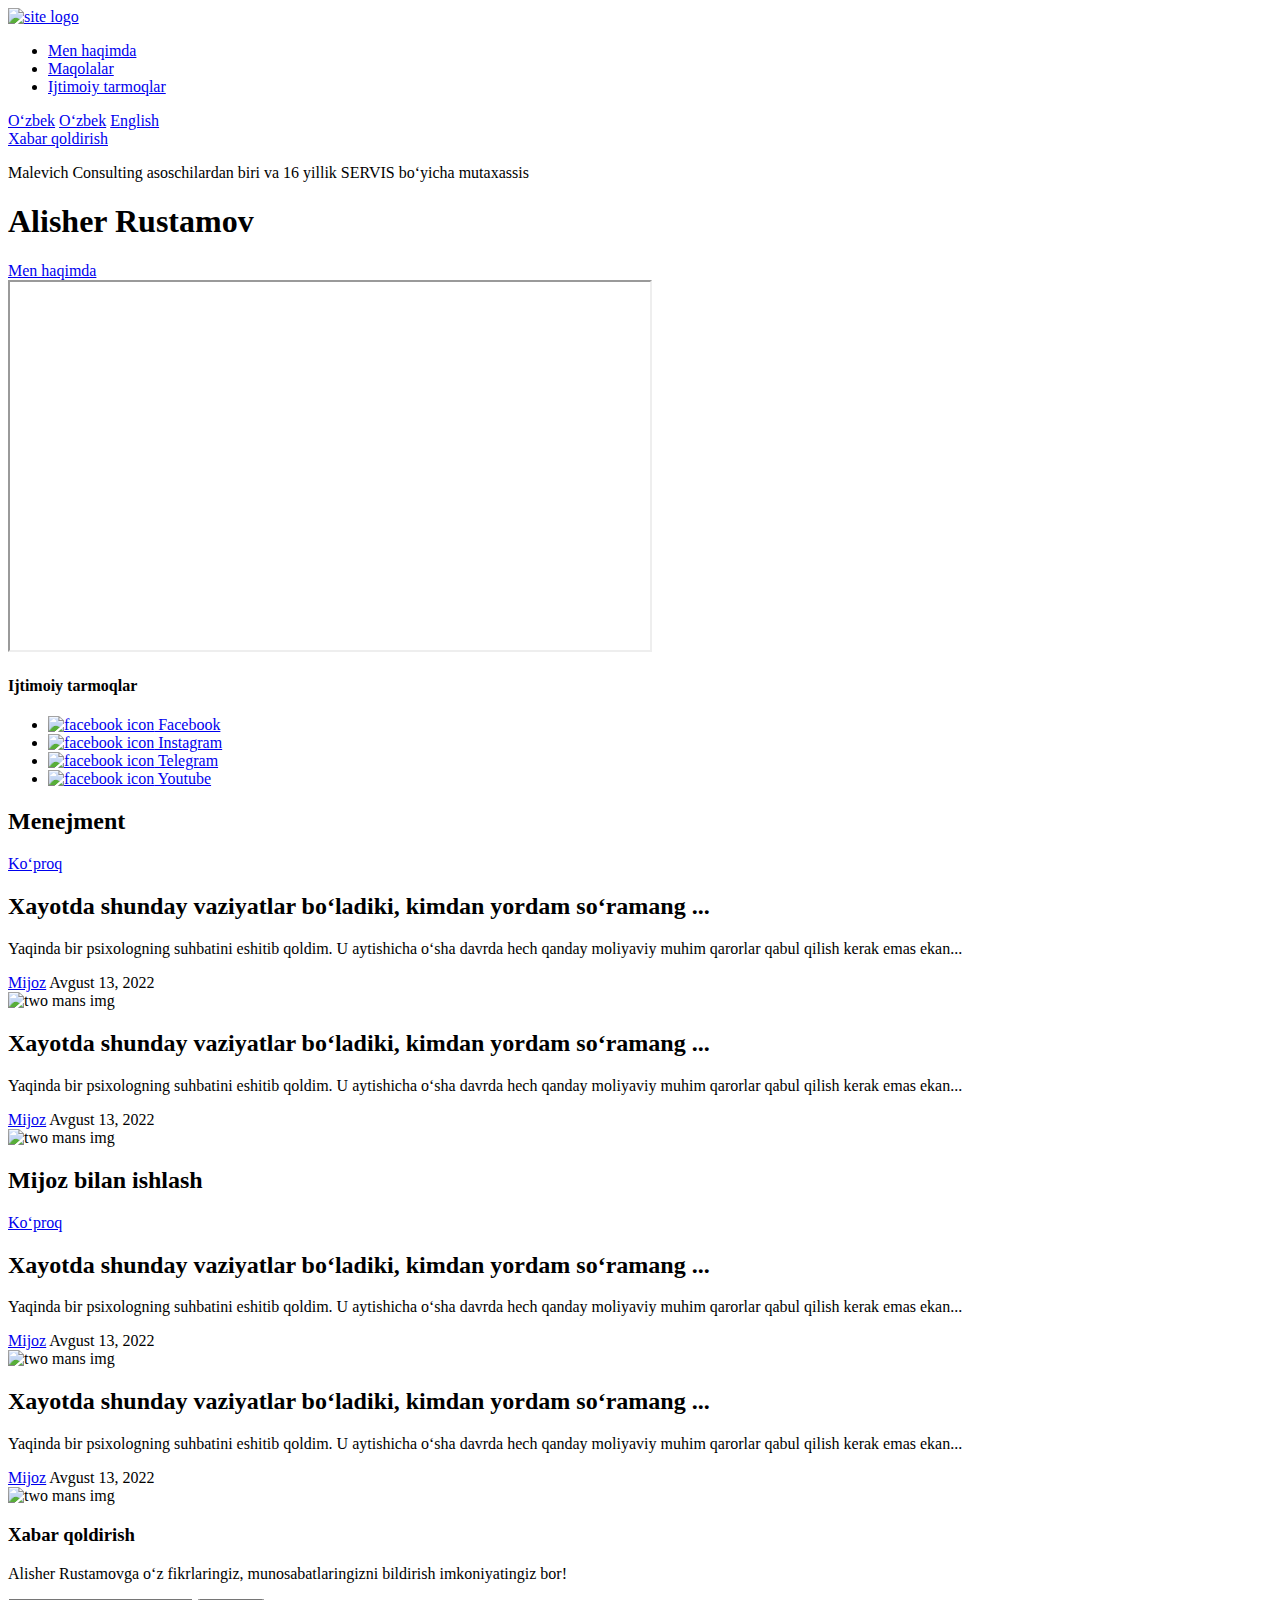
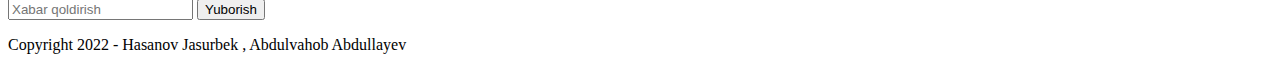
==== index.html @ 443de4b9 "420 responsive commid" ====
<!DOCTYPE html>
<html lang="uz">
<head>
    <meta charset="UTF-8">
    <meta http-equiv="X-UA-Compatible" content="IE=edge">
    <meta name="viewport" content="width=device-width, initial-scale=1.0">
    <title>Alisher Rustamov</title>

    <!-- Stylesheets -->
    <link rel="stylesheet" href="css/normalize.css">
    <link rel="stylesheet" href="css/col.css">
    <link rel="stylesheet" href="css/style.css">
    <link rel="stylesheet" href="css/media.css">
</head>
<body>

    <!-- HEADER -->

    <header class="header">
        <div class="header__container container">

            <a href="#" class="header__logo-link logo">
                <img class="logo__img" src="./img/site-logo.svg" alt="site logo" width="134" height="24">
            </a>

            <nav class="header__nav nav">
                <ul class="nav__list">
                    <li class="nav__item"><a class="nav__link" href="#">Men haqimda</a></li>
                    <li class="nav__item"><a class="nav__link" href="#">Maqolalar</a></li>
                    <li class="nav__item"><a class="nav__link" href="#">Ijtimoiy tarmoqlar</a></li>
                </ul>
            </nav>

            <div class="header__lang-wrapper lang">
                <div class="lang__closer js-lang-closer"></div>
                <a href="#" class="lang__selacted js-lang-selected">O‘zbek</a>

                <span class="lang__box js-lang-box">
                    <a href="#" class="lang__uz js-lang-uz">O‘zbek</a>
                    <a href="#" class="lang__en js-lang-en">English</a>
                </span>
            </div>

            <a href="#contact" class="header__btn btn">Xabar qoldirish</a>

        </div>
    </header>

    <!-- MAIN CONTENT -->

    <main class="main-content" >

        <!-- HERO -->

        <div class="hero">
                <div class="hero__container container">

                    <div class="hero__content">
                        <p class="hero__text">Malevich Consulting asoschilardan biri va 16 yillik SERVIS bo‘yicha mutaxassis</p>
                        <h1 class="hero__title">Alisher
                            Rustamov</h1>
                        <a href="#" class="btn">Men haqimda</a>
                    </div>

                </div>
        </div>

        <!-- ARTICLE -->

        <section class="article" style="display: none;">
            <div class="article__container container">
                <div class="row">
                    <div class="col-8">
                        <div class="row">
                            <div class="col-6">
                                <img class="article__img" src="./img/article-img-1.jpg" alt="a man with white shirt">
                                <h3 class="article__title">Motivasiya bergim keladi ayrim payt</h3>
                                <p class="article__text">Lekin men etib bergan hikoyalar ko‘pincha tasirli bo‘lmaydi, negadir. Hikoya so‘zlash ham bir san’at ekan.</p>
                                <div class="article__data">
                                    <a href="#" class="article__about-btn tag-btn">Mijoz</a>
                                    <span class="article__date">Avgust 13, 2022</span>
                                </div>
                            </div>
                            <div class="col-6">
                                <img class="article__img" src="./img/article-img-2.jpg" alt="a man with white shirt">
                                <h3 class="article__title">Boy-otaning xayotidan.</h3>
                                <p class="article__text">Qiyin bo‘lsa ham, bir nechta odam non topyapdi. Yana bir yil guv etib o‘tib ketdi.</p>
                                <div class="article__data">
                                    <a href="#" class="article__about-btn tag-btn">Mijoz</a>
                                    <span class="article__date">Avgust 13, 2022</span>
                                </div>
                            </div>
                        </div>
                    </div>
                    <div class="col-4">
                        <div class="article__side-bar side-bar">
                            <h3 class="side-bar__main-title">Mashhur maqolalar</h3>
                            <ul class="side-bar__articles-list">
                                <li class="side-bar__article-item">
                                    <h4 class="side-bar__article-title">Boy-otaning xayotidan...</h4>
                                    <p class="side-bar__article-date">AvGust 13, 2022</p>
                                </li>
                                <li class="side-bar__article-item">
                                    <h4 class="side-bar__article-title">Hech kim velosiped minib tug‘ilmagan.</h4>
                                    <p class="side-bar__article-date">AvGust 13, 2022</p>
                                </li>
                                <li class="side-bar__article-item">
                                    <h4 class="side-bar__article-title">Yosh marketologlarga foydali ma’lumot.</h4>
                                    <p class="side-bar__article-date">AvGust 13, 2022</p>
                                </li>
                                <li class="side-bar__article-item">
                                    <h4 class="side-bar__article-title">Talabalik davrida ishlash yomonmi?</h4>
                                    <p class="side-bar__article-date">AvGust 13, 2022</p>
                                </li>
                                <li class="side-bar__article-item">
                                    <h4 class="side-bar__article-title">Sizda qaysi kuchli resursingiz bor?</h4>
                                    <p class="side-bar__article-date">AvGust 13, 2022</p>
                                </li>
                            </ul>

                            <div class="side-bar__search search">
                                <h3 class="search__title">Teglar bo'yicha qidirish</h3>
                                <ul class="search__tag-list">
                                    <li class="search__tag-item">
                                        <a href="#" class="search__tag-btn tag-btn">Mijoz</a>
                                    </li>
                                    <li class="search__tag-item">
                                        <a href="#" class="search__tag-btn tag-btn">Savdo</a>
                                    </li>
                                    <li class="search__tag-item">
                                        <a href="#" class="search__tag-btn tag-btn">Menejement</a>
                                    </li>
                                </ul>
                            </div>
                        </div>
                    </div>
                </div>
            </div>
        </section>

        <!-- SOCIAL -->

        <section class="social" style="display: block">
            <div class="social__container container">
                <div class="row">
                    <div class="col-8">
                        <iframe class="social__youtube" width="640" height="368" src="https://www.youtube.com/embed/Sc_FJckymbc" title="Sherzod Kayumov | Foydali uchrashuv  #interview #интервью" allow="accelerometer; autoplay; clipboard-write; encrypted-media; gyroscope; picture-in-picture" allowfullscreen></iframe>
                    </div>
                    <div class="col-4">
                        <div class="social__links">
                            <h4 class="social__links-title">Ijtimoiy tarmoqlar</h4>
                            <ul class="social__links-list">
                                <li class="social__links-item">
                                    <a href="#" target="_blank" class="social__links-link">
                                        <img class="social__links-link-img facebook" src="./img/facebook.png" alt="facebook icon" width="30" height="30">
                                        Facebook
                                    </a>
                                </li>
                                <li class="social__links-item">
                                    <a href="https://www.instagram.com/alisher.rustam.expert" target="_blank" class="social__links-link">
                                        <img class="social__links-link-img instagram" src="./img/instagram.png" alt="facebook icon" width="30" height="30">
                                        Instagram
                                    </a>
                                </li>
                                <li class="social__links-item">
                                    <a href="https://t.me/alisher_rustamov" target="_blank" class="social__links-link">
                                        <img class="social__links-link-img telegram" src="./img/telegram.png" alt="facebook icon" width="30" height="30">
                                        Telegram
                                    </a>
                                </li>
                                <li class="social__links-item">
                                    <a href="https://www.youtube.com/channel/UCmtVODQwYsGnGcBT9VWCUww" target="_blank" class="social__links-link">
                                        <img class="social__links-link-img youtube" src="./img/you-tube.png" alt="facebook icon" width="30" height="22">
                                        Youtube
                                    </a>
                                </li>
                            </ul>
                        </div>
                    </div>
                </div>
            </div>
        </section>

        <!-- NEWS BLOCK -->

        <section class="news-block" style="display: block;">
            <div class="news-block__container container">

                <div class="news-block__heading">
                    <h2 class="news-block__heading-title">Menejment</h2>
                    <a href="#" class="btn">Ko‘proq</a>
                </div>

                <div class="news-block__content__wrapper">
                    <div class="row">
                        <div class="col-8">
                            <div class="news-block__content">
                                <h2 class="news-block__content-title">Xayotda shunday vaziyatlar bo‘ladiki, kimdan yordam so‘ramang ...</h2>
                                <p class="news-block__content-text">Yaqinda bir psixologning suhbatini eshitib qoldim. U aytishicha o‘sha davrda hech qanday moliyaviy muhim qarorlar qabul qilish kerak emas ekan...</p>
                                <div class="news-block__content__data">
                                    <a href="#" class="news-block__content__about-btn tag-btn">Mijoz</a>
                                    <span class="news-block__content__date">Avgust 13, 2022</span>
                                </div>
                            </div>
                        </div>
                        <div class="col-4">
                            <img class="news-block__img" src="./img/client-1.jpg" alt="two mans img">
                        </div>
                    </div>
                </div>

                <div class="news-block__content__wrapper">
                    <div class="row">
                        <div class="col-8">
                            <div class="news-block__content">
                                <h2 class="news-block__content-title">Xayotda shunday vaziyatlar bo‘ladiki, kimdan yordam so‘ramang ...</h2>
                                <p class="news-block__content-text">Yaqinda bir psixologning suhbatini eshitib qoldim. U aytishicha o‘sha davrda hech qanday moliyaviy muhim qarorlar qabul qilish kerak emas ekan...</p>
                                <div class="news-block__content__data">
                                    <a href="#" class="news-block__content__about-btn tag-btn">Mijoz</a>
                                    <span class="news-block__content__date">Avgust 13, 2022</span>
                                </div>
                            </div>
                        </div>
                        <div class="col-4">
                            <img class="news-block__img" src="./img/client-2.jpg" alt="two mans img">
                        </div>
                    </div>
                </div>

            </div>
        </section>

        <section class="news-block" style="display: block;">
            <div class="news-block__container container">

                <div class="news-block__heading">
                    <h2 class="news-block__heading-title">Mijoz bilan ishlash</h2>
                    <a href="#" class="btn">Ko‘proq</a>
                </div>

                <div class="news-block__content__wrapper">
                    <div class="row">
                        <div class="col-8">
                            <div class="news-block__content">
                                <h2 class="news-block__content-title">Xayotda shunday vaziyatlar bo‘ladiki, kimdan yordam so‘ramang ...</h2>
                                <p class="news-block__content-text">Yaqinda bir psixologning suhbatini eshitib qoldim. U aytishicha o‘sha davrda hech qanday moliyaviy muhim qarorlar qabul qilish kerak emas ekan...</p>
                                <div class="news-block__content__data">
                                    <a href="#" class="news-block__content__about-btn tag-btn">Mijoz</a>
                                    <span class="news-block__content__date">Avgust 13, 2022</span>
                                </div>
                            </div>
                        </div>
                        <div class="col-4">
                            <img class="news-block__img" src="./img/client-1.jpg" alt="two mans img">
                        </div>
                    </div>
                </div>

                <div class="news-block__content__wrapper">
                    <div class="row">
                        <div class="col-8">
                            <div class="news-block__content">
                                <h2 class="news-block__content-title">Xayotda shunday vaziyatlar bo‘ladiki, kimdan yordam so‘ramang ...</h2>
                                <p class="news-block__content-text">Yaqinda bir psixologning suhbatini eshitib qoldim. U aytishicha o‘sha davrda hech qanday moliyaviy muhim qarorlar qabul qilish kerak emas ekan...</p>
                                <div class="news-block__content__data">
                                    <a href="#" class="news-block__content__about-btn tag-btn">Mijoz</a>
                                    <span class="news-block__content__date">Avgust 13, 2022</span>
                                </div>
                            </div>
                        </div>
                        <div class="col-4">
                            <img class="news-block__img" src="./img/client-2.jpg" alt="two mans img">
                        </div>
                    </div>
                </div>

            </div>
        </section>

        <!-- CONTACT SECTION -->

        <section class="contact" id="contact" style="display: block;">
            <div class="contact__container container">
                <div class="row">
                    <div class="col-6">
                        <h3 class="contact__title">Xabar qoldirish</h3>
                        <p class="contact__text">Alisher Rustamovga o‘z fikrlaringiz, munosabatlaringizni bildirish imkoniyatingiz bor!</p>
                        <form action="https://echo.htmlacademy.ru" class="contact__form">
                            <input class="contact__input" placeholder="Xabar qoldirish" type="text" name="xabar">
                            <button class="contact__submit" type="submit">Yuborish</button>
                        </form>
                    </div>
                </div>
            </div>
        </section>

    </main>

    <!-- FOOTER -->

    <footer class="footer">
            <div class="footer__container container">
                <p class="footer__copyright">Copyright 2022 - Hasanov Jasurbek , Abdulvahob Abdullayev</p>
            </div>
    </footer>

    <script src="js/main.js"></script>
</body>
</html>
---- css/media.css ----
@media (max-width: 900px) {
  .hero {
    background-size: 640px 610px;
    background-position: left calc(50% + 270px) bottom;
  }
  .hero__content {
    padding-top: 80px;
  }
}

@media (max-width: 850px) {
  .hero {
    background-size: 630px 600px;
    background-position: left calc(50% + 245px) bottom;
  }
  .hero__title {
    font-size: 90px;
  }
}

@media (max-width: 800px) {
  .hero {
    background-size: 630px 600px;
    background-position: left calc(50% + 245px) bottom;
  }
  .hero__text {
    font-size: 22px;
  }
  .hero__title {
    font-size: 85px;
  }
}

@media (max-width: 768px) {
  .hero {
    background-size: 600px 600px;
    background-position: left calc(50% + 265px) bottom;
  }
  .hero__content {
    padding-top: 90px;
  }
  .hero__text {
    font-size: 22px;
  }
  .hero__title {
    font-size: 85px;
  }
}

@media (max-width: 720px) {
  /* header */
  html {
    padding-top: 72px;
  }
  .header__btn {
    display: none;
  }
  .header__nav {
    margin-right: 20px;
    margin-left: auto;
  }
  /* Hero */
  .hero {
    min-height: 515px;
    background-size: 549px 524px;
    background-position: left calc(50% + 145px) bottom;
  }
  .hero__content {
    padding-top: 50px;
    max-width: 384px;
  }
  .hero__text {
    font-size: 20px;
    line-height: 24px;
  }
  .hero__title {
    font-size: 64px;
    line-height: 63px;
    margin-bottom: 37px;
  }
  .hero .btn {
    font-size: 16px;
    line-height: 24px;
    padding: 13px 34px;
  }
  .nav__item:first-child {
    display: block;
  }
  .nav__item:last-child {
    display: none;
  }
}

@media (max-width: 700px) {
  .hero {
    min-height: 515px;
    background-size: 529px 504px;
    background-position: left calc(50% + 184px) bottom;
  }
}

@media (max-width: 640px) {
  .container {
    padding-left: 10px;
    padding-right: 10px;
  }
  .hero {
    background-size: 509px 484px;
  }
  .hero__text {
    font-size: 18px;
  }
  .hero__title {
    font-size: 60px;
    margin-bottom: 30px;
  }

  .nav .nav__link {
    font-size: 12px;
  }
  .nav .nav__list .nav__item:nth-child(2) {
    margin-right: 0;
  }
  .header__logo-link img {
    width: 92px;
  }
  .header__logo-link {
    margin-right: 10px;
  }
  .header__lang-wrapper {
    margin-right: 0;
  }
  .lang__selacted {
    font-size: 12px !important;
    font-size: 12px;
    font-weight: 600;
    line-height: 24px;
    letter-spacing: 0em;
  }

  .hero{
    min-height: 360px;
    background-size: 354px ;
    background-position: left calc(50% + 104px) bottom;
  }

  .hero__text{
    font-size: 13px;
  font-weight: 400;
  line-height: 15px;
  letter-spacing: 0em;
  text-align: left;
  margin-bottom: 10px;
  max-width: 239px;

  }
  .hero__title{
  font-family: Georgia;
  font-size: 40px;
  font-weight: 400;
  line-height: 40px;
  letter-spacing: 0em;
  text-align: left;
  margin-bottom: 20px;
  
  }
  .hero .btn{
    padding: 10px 20px;
    font-style: normal;
  font-weight: 700;
  font-size: 14px;
  line-height: 24px;

  }
}
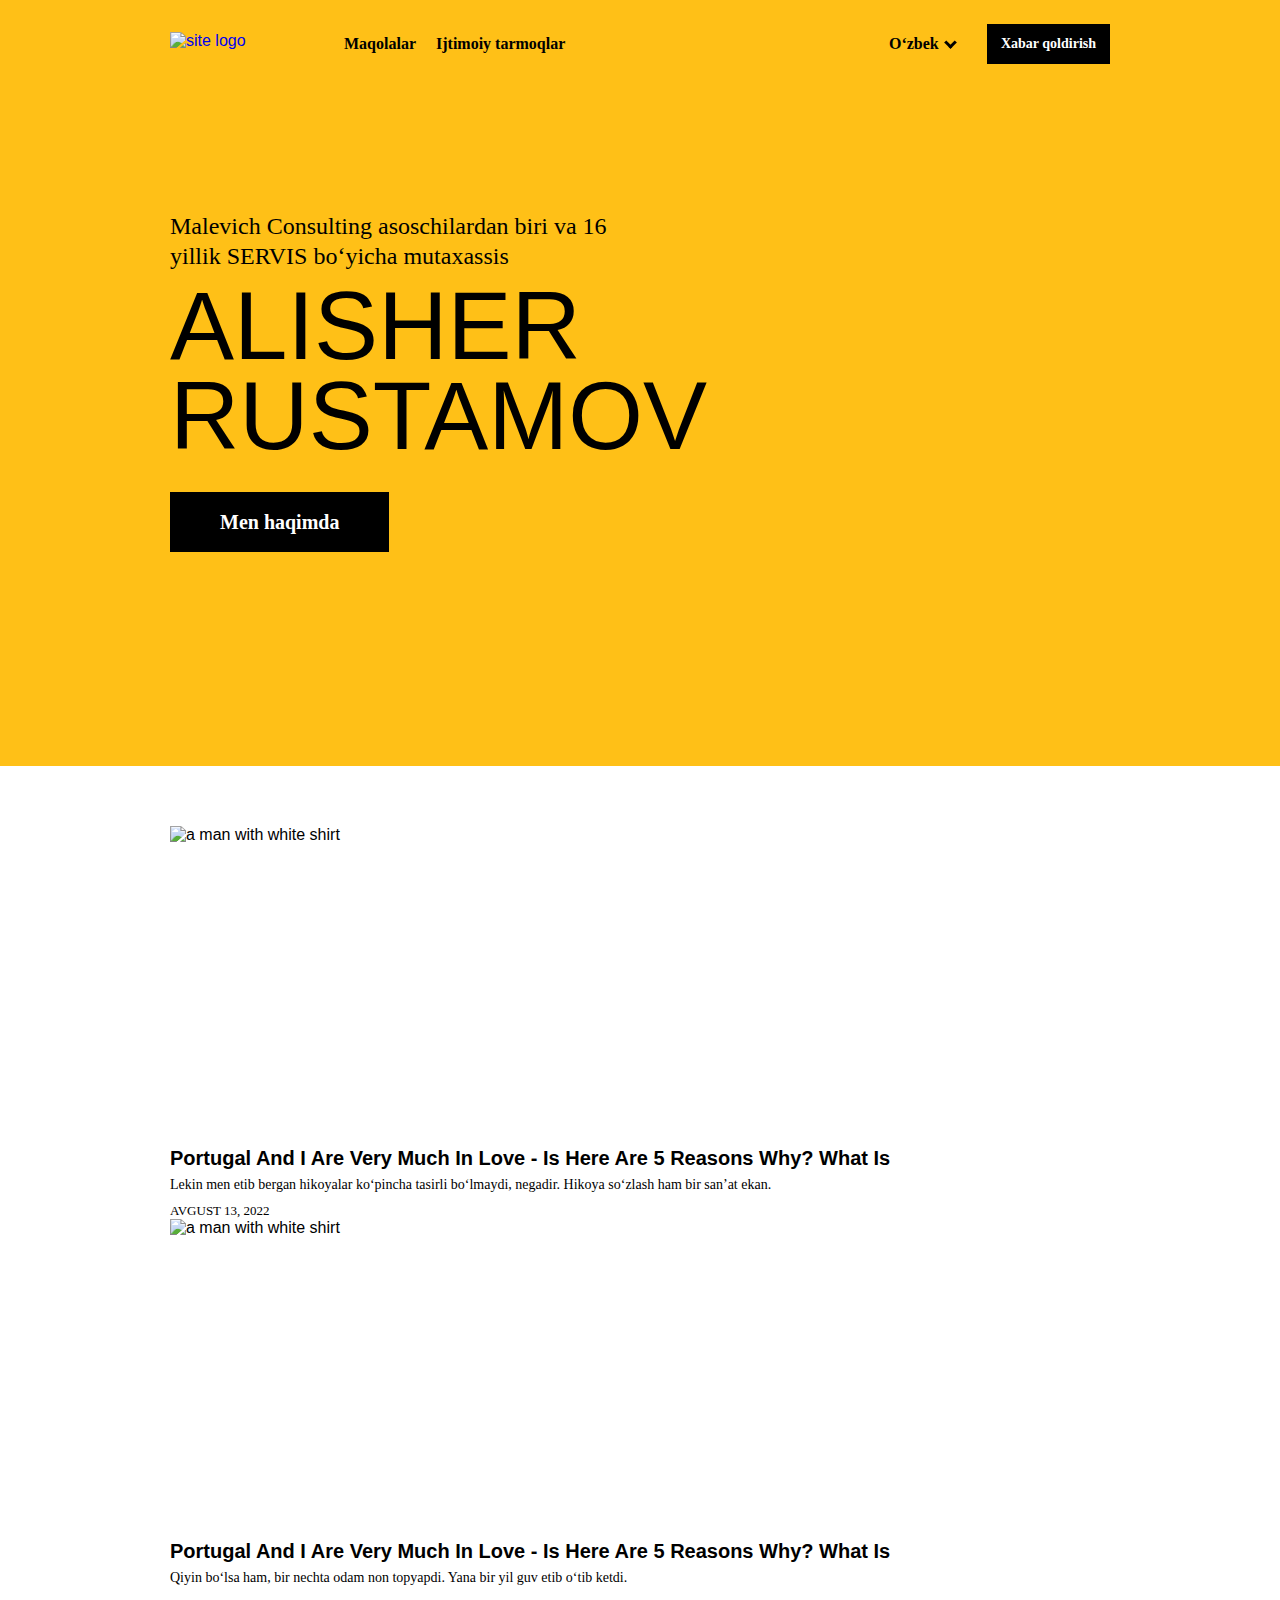
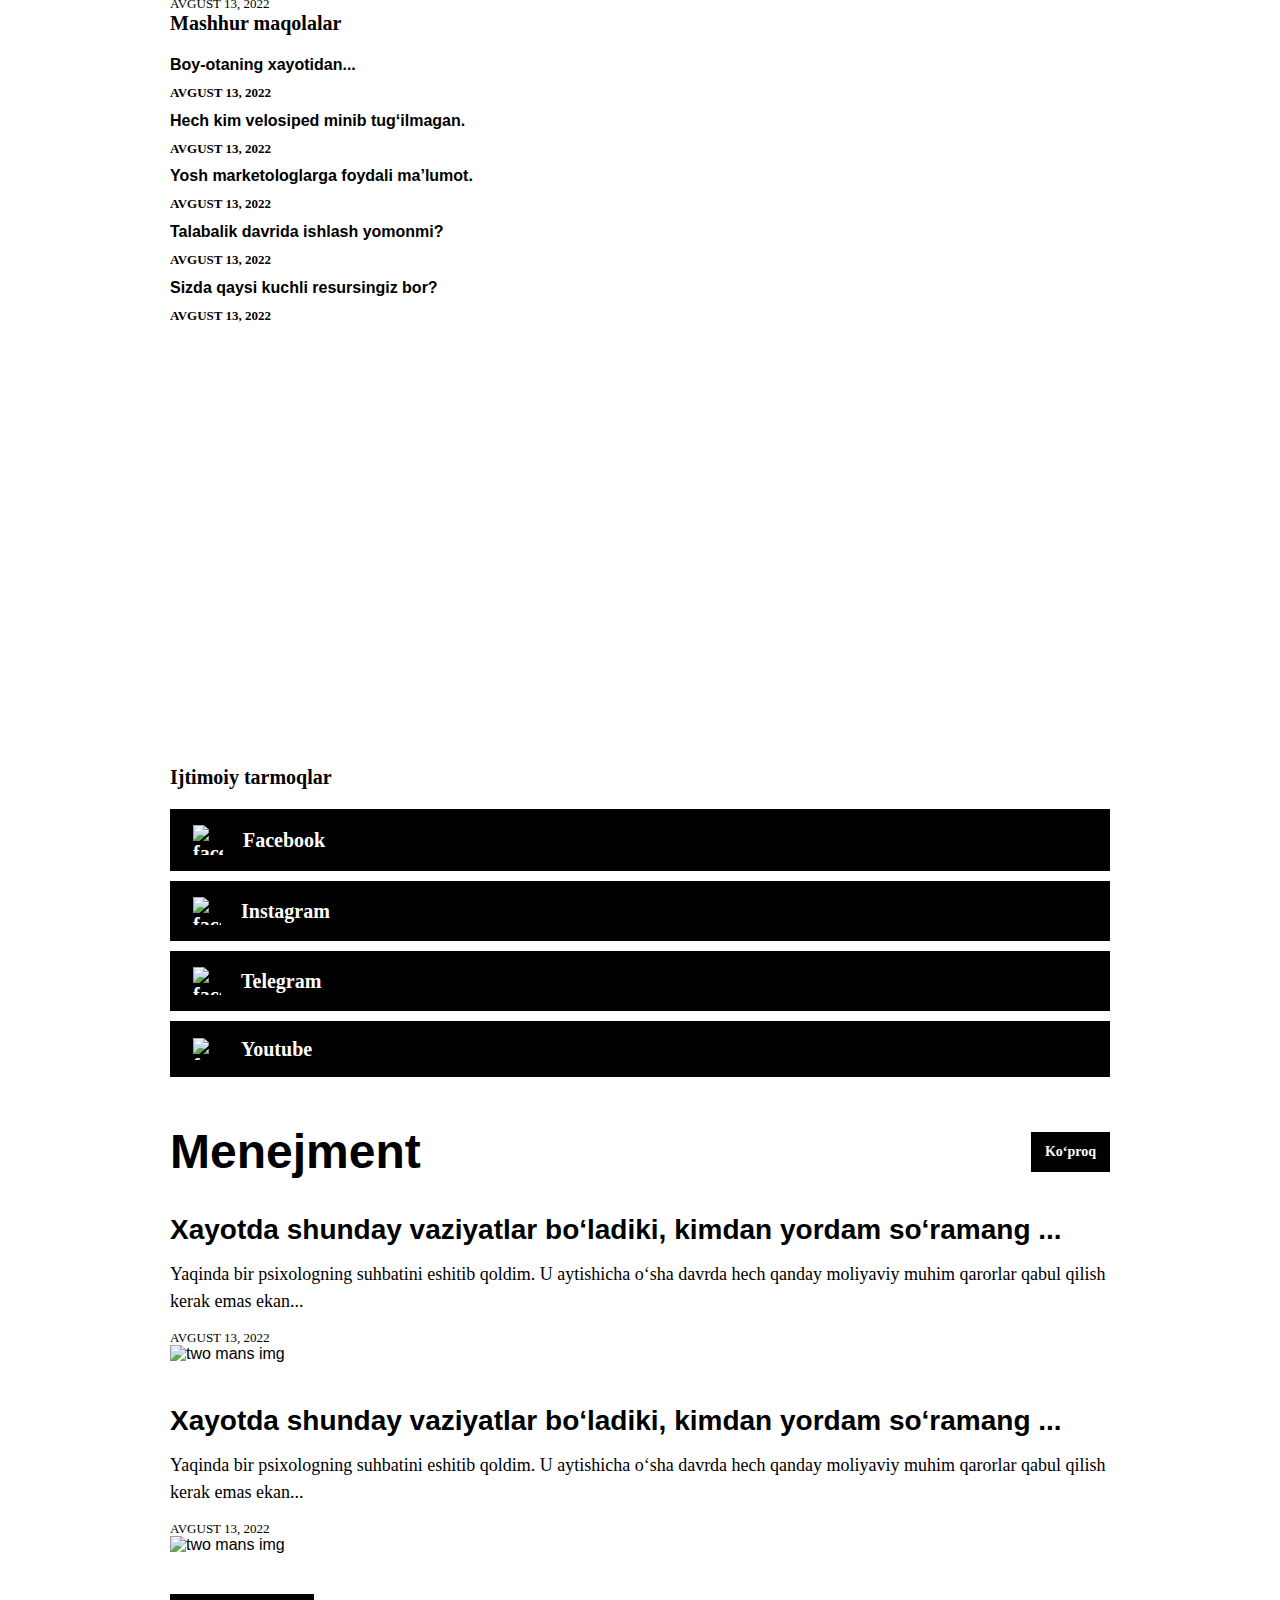
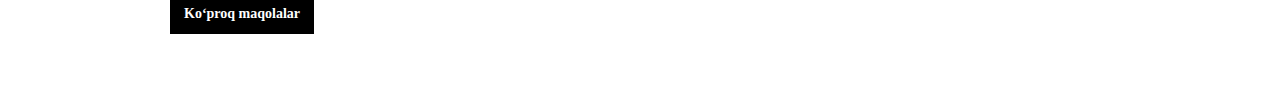
==== commit f4980b97: "media two section" ====
--- a/index.html
+++ b/index.html
@@ -11,6 +11,7 @@
     <link rel="stylesheet" href="css/col.css">
     <link rel="stylesheet" href="css/style.css">
     <link rel="stylesheet" href="css/media.css">
+    <link rel="stylesheet" href="./css/com.css">
 </head>
 <body>
 
@@ -67,28 +68,30 @@
 
         <!-- ARTICLE -->
 
-        <section class="article" style="display: none;">
+        <section class="article" style="display: block;">
             <div class="article__container container">
                 <div class="row">
-                    <div class="col-8">
+                    <div class="col-8 col-md-12">
                         <div class="row">
-                            <div class="col-6">
+                            <div class="col-6 col-md-12 article__content">
                                 <img class="article__img" src="./img/article-img-1.jpg" alt="a man with white shirt">
-                                <h3 class="article__title">Motivasiya bergim keladi ayrim payt</h3>
+                               <div class="article__content-text">
+                                <h3 class="article__title">Portugal and I are very much in Love - is here are 5 reasons why? What is</h3>
                                 <p class="article__text">Lekin men etib bergan hikoyalar ko‘pincha tasirli bo‘lmaydi, negadir. Hikoya so‘zlash ham bir san’at ekan.</p>
                                 <div class="article__data">
-                                    <a href="#" class="article__about-btn tag-btn">Mijoz</a>
                                     <span class="article__date">Avgust 13, 2022</span>
                                 </div>
-                            </div>
-                            <div class="col-6">
+                               </div>
+                            </div>
+                            <div class="col-6 col-md-12 article__content">
                                 <img class="article__img" src="./img/article-img-2.jpg" alt="a man with white shirt">
-                                <h3 class="article__title">Boy-otaning xayotidan.</h3>
+                               <div class="article__content-text">
+                                <h3 class="article__title">Portugal and I are very much in Love - is here are 5 reasons why? What is</h3>
                                 <p class="article__text">Qiyin bo‘lsa ham, bir nechta odam non topyapdi. Yana bir yil guv etib o‘tib ketdi.</p>
                                 <div class="article__data">
-                                    <a href="#" class="article__about-btn tag-btn">Mijoz</a>
                                     <span class="article__date">Avgust 13, 2022</span>
                                 </div>
+                               </div>
                             </div>
                         </div>
                     </div>
@@ -118,20 +121,7 @@
                                 </li>
                             </ul>
 
-                            <div class="side-bar__search search">
-                                <h3 class="search__title">Teglar bo'yicha qidirish</h3>
-                                <ul class="search__tag-list">
-                                    <li class="search__tag-item">
-                                        <a href="#" class="search__tag-btn tag-btn">Mijoz</a>
-                                    </li>
-                                    <li class="search__tag-item">
-                                        <a href="#" class="search__tag-btn tag-btn">Savdo</a>
-                                    </li>
-                                    <li class="search__tag-item">
-                                        <a href="#" class="search__tag-btn tag-btn">Menejement</a>
-                                    </li>
-                                </ul>
-                            </div>
+                           
                         </div>
                     </div>
                 </div>
@@ -140,10 +130,10 @@
 
         <!-- SOCIAL -->
 
-        <section class="social" style="display: block">
+        <section class="social" style="display:block">
             <div class="social__container container">
                 <div class="row">
-                    <div class="col-8">
+                    <div class="col-8 col-md-12">
                         <iframe class="social__youtube" width="640" height="368" src="https://www.youtube.com/embed/Sc_FJckymbc" title="Sherzod Kayumov | Foydali uchrashuv  #interview #интервью" allow="accelerometer; autoplay; clipboard-write; encrypted-media; gyroscope; picture-in-picture" allowfullscreen></iframe>
                     </div>
                     <div class="col-4">
@@ -198,7 +188,6 @@
                                 <h2 class="news-block__content-title">Xayotda shunday vaziyatlar bo‘ladiki, kimdan yordam so‘ramang ...</h2>
                                 <p class="news-block__content-text">Yaqinda bir psixologning suhbatini eshitib qoldim. U aytishicha o‘sha davrda hech qanday moliyaviy muhim qarorlar qabul qilish kerak emas ekan...</p>
                                 <div class="news-block__content__data">
-                                    <a href="#" class="news-block__content__about-btn tag-btn">Mijoz</a>
                                     <span class="news-block__content__date">Avgust 13, 2022</span>
                                 </div>
                             </div>
@@ -216,7 +205,6 @@
                                 <h2 class="news-block__content-title">Xayotda shunday vaziyatlar bo‘ladiki, kimdan yordam so‘ramang ...</h2>
                                 <p class="news-block__content-text">Yaqinda bir psixologning suhbatini eshitib qoldim. U aytishicha o‘sha davrda hech qanday moliyaviy muhim qarorlar qabul qilish kerak emas ekan...</p>
                                 <div class="news-block__content__data">
-                                    <a href="#" class="news-block__content__about-btn tag-btn">Mijoz</a>
                                     <span class="news-block__content__date">Avgust 13, 2022</span>
                                 </div>
                             </div>
@@ -227,10 +215,11 @@
                     </div>
                 </div>
 
-            </div>
-        </section>
-
-        <section class="news-block" style="display: block;">
+                <a class="btn" href="#">Ko‘proq maqolalar</a>
+            </div>
+        </section>
+
+        <section class="news-block" style="display: none;">
             <div class="news-block__container container">
 
                 <div class="news-block__heading">
@@ -279,7 +268,7 @@
 
         <!-- CONTACT SECTION -->
 
-        <section class="contact" id="contact" style="display: block;">
+        <section class="contact" id="contact" style="display: none;">
             <div class="contact__container container">
                 <div class="row">
                     <div class="col-6">
@@ -298,7 +287,7 @@
 
     <!-- FOOTER -->
 
-    <footer class="footer">
+    <footer class="footer" hidden>
             <div class="footer__container container">
                 <p class="footer__copyright">Copyright 2022 - Hasanov Jasurbek , Abdulvahob Abdullayev</p>
             </div>
--- a/css/style.css
+++ b/css/style.css
@@ -0,0 +1,753 @@
+/* ---------- CUSTOM PROPERTIES ---------- */
+
+:root {
+  --white: #fff;
+  --black: #000;
+  --main-color: #ffc017;
+  --about-btn-bg: #d9d9d9;
+  --contact-bg: #ececec;
+}
+
+/* ---------- FONTS ---------- */
+
+@font-face {
+  font-family: "Graphik";
+  src: url("../font/Graphik-Medium.woff2") format("woff2"),
+    url("../font/Graphik-Medium.woff") format("woff");
+  font-weight: 500;
+  font-style: normal;
+  font-display: swap;
+}
+
+@font-face {
+  font-family: "HelveticaNeueCyr";
+  src: url("../font/HelveticaNeueCyr-Roman.woff2") format("woff2"),
+    url("../font/HelveticaNeueCyr-Roman.woff") format("woff");
+  font-weight: normal;
+  font-style: normal;
+  font-display: swap;
+}
+
+@font-face {
+  font-family: "HelveticaNeueCyr";
+  src: url("../font/HelveticaNeueCyr-Medium.woff2") format("woff2"),
+    url("../font/HelveticaNeueCyr-Medium.woff") format("woff");
+  font-weight: 500;
+  font-style: normal;
+  font-display: swap;
+}
+
+@font-face {
+  font-family: "Inter";
+  src: url("../font/Inter-Regular.woff2") format("woff2"),
+    url("../font/Inter-Regular.woff") format("woff");
+  font-weight: normal;
+  font-style: normal;
+  font-display: swap;
+}
+
+@font-face {
+  font-family: "Georgia";
+  src: url("../font/Georgia.woff2") format("woff2"),
+    url("../font/Georgia.woff") format("woff");
+  font-weight: normal;
+  font-style: normal;
+  font-display: swap;
+}
+
+@font-face {
+  font-family: "HelveticaNeueCyr";
+  src: url("../font/HelveticaNeueCyr-Light.woff2") format("woff2"),
+    url("../font/HelveticaNeueCyr-Light.woff") format("woff");
+  font-weight: 300;
+  font-style: normal;
+  font-display: swap;
+}
+
+@font-face {
+  font-family: "Inter";
+  src: url("../font/Inter-SemiBold.woff2") format("woff2"),
+    url("../font/Inter-SemiBold.woff") format("woff");
+  font-weight: 600;
+  font-style: normal;
+  font-display: swap;
+}
+
+@font-face {
+  font-family: "Inter";
+  src: url("../font/Inter-Medium.woff2") format("woff2"),
+    url("../font/Inter-Medium.woff") format("woff");
+  font-weight: 500;
+  font-style: normal;
+  font-display: swap;
+}
+
+@font-face {
+  font-family: "Georgia";
+  src: url("../font/Georgia-Bold.woff2") format("woff2"),
+    url("../font/Georgia-Bold.woff") format("woff");
+  font-weight: bold;
+  font-style: normal;
+  font-display: swap;
+}
+
+@font-face {
+  font-family: "HelveticaNeueCyr";
+  src: url("../font/HelveticaNeueCyr-Bold.woff2") format("woff2"),
+    url("../font/HelveticaNeueCyr-Bold.woff") format("woff");
+  font-weight: bold;
+  font-style: normal;
+  font-display: swap;
+}
+
+/* ---------- GLOBAL ---------- */
+
+html {
+  height: 100%;
+  box-sizing: border-box;
+  scroll-behavior: smooth;
+  padding-top: 88px;
+}
+
+*,
+*::before,
+*::after {
+  box-sizing: inherit;
+}
+
+*:focus {
+  outline-offset: 3px;
+  outline: 2px dashed var(--main-color);
+}
+
+body {
+  overflow-x: hidden;
+  margin: 0;
+  padding: 0;
+  height: 100%;
+  display: flex;
+  color: var(--black);
+  flex-direction: column;
+  background-color: var(--white);
+  font-family: "Georgia", "Arial", sans-serif;
+}
+
+a {
+  text-decoration: none;
+  transition: color 0.3s ease, opacity 0.3s ease, background-color 0.3s ease;
+}
+
+/* a:hover {
+  opacity: 0.8;
+} */
+
+a:active {
+  /* opacity: 0.6; */
+  transform: translateY(2px);
+}
+
+ul {
+  margin: 0;
+  padding: 0;
+}
+
+h1,
+h2,
+h3,
+h4,
+p {
+  margin: 0;
+  padding: 0;
+}
+
+li {
+  list-style: none;
+}
+
+img {
+  display: block;
+}
+
+a,
+span,
+button {
+  display: inline-block;
+}
+
+button {
+  border: none;
+  cursor: pointer;
+  background: none;
+  text-align: center;
+}
+
+/* ---------- CONTAINER ---------- */
+
+.container {
+  width: 100%;
+  margin-left: auto;
+  max-width: 980px;
+  margin-right: auto;
+  padding-left: 20px;
+  padding-right: 20px;
+}
+
+/* ---------- ELEMENT HIDER ---------- */
+
+.visually-hidden {
+  border: 0;
+  padding: 0;
+  width: 1px;
+  height: 1px;
+  margin: -1px;
+  overflow: hidden;
+  position: absolute;
+  clip: rect(0 0 0 0);
+}
+
+/* ---------- BTNS ---------- */
+
+.btn {
+  font-size: 14px;
+  font-weight: 550;
+  padding: 12px 14px;
+  text-align: center;
+  color: var(--white);
+  background-color: var(--black);
+  font-family: "HelveticaNeueCyr";
+}
+
+.tag-btn {
+  font-size: 16px;
+  font-weight: 700;
+  padding: 5px 20px;
+  line-height: 24px;
+  font-style: normal;
+  color: var(--black);
+  font-family: "HelveticaNeueCyr";
+  background-color: var(--about-btn-bg);
+}
+
+/* ---------- MAIN CONTENT ---------- */
+
+.main-content {
+  flex-grow: 1;
+}
+
+/* ---------- HEADER ---------- */
+
+.header {
+  padding: 24px 0;
+  background-color: var(--main-color);
+  position: fixed;
+  width: 100%;
+  top: 0;
+  z-index: 999;
+}
+
+.header a {
+  outline-color: #000;
+}
+
+.header__container {
+  display: flex;
+  align-items: center;
+}
+
+.header__logo-link {
+  display: flex;
+  margin-right: 40px;
+}
+
+.logo__img {
+  width: 134px;
+  height: 24px;
+}
+
+.header__nav {
+  margin-right: auto;
+}
+
+.nav__list {
+  display: flex;
+  align-items: center;
+}
+
+.nav__item:not(:last-child) {
+  margin-right: 20px;
+}
+
+.nav__item:first-child {
+  display: none;
+}
+
+.nav__link {
+  font-size: 16px;
+  font-weight: 550;
+  line-height: 24px;
+  color: var(--black);
+  font-family: "HelveticaNeueCyr";
+}
+
+/* ----- LANGUAGE DROPDOWN ----- */
+
+.header__lang-wrapper {
+  margin-right: 26px;
+}
+
+.lang {
+  font-size: 14px;
+  min-width: 72px;
+  font-weight: 550;
+  line-height: 24px;
+  position: relative;
+  font-family: "HelveticaNeueCyr";
+}
+
+.js-lang-closer {
+  content: "";
+  top: 0;
+  left: 0;
+  z-index: 1;
+  width: 100%;
+  height: 100%;
+  display: none;
+  position: fixed;
+  background-color: transparent;
+}
+
+.js-lang-closer.open {
+  display: block;
+}
+
+.lang__selacted {
+  z-index: 10;
+  font-size: 16px;
+  position: relative;
+  color: var(--black);
+}
+
+.lang__selacted::after {
+  content: "";
+  width: 9px;
+  height: 9px;
+  margin-left: 7px;
+  margin-right: 1px;
+  display: inline-block;
+  transition: transform 0.3s ease;
+  border-right: 3px solid var(--black);
+  border-bottom: 3px solid var(--black);
+  transform: translateY(-2px) rotate(45deg);
+}
+
+.lang__selacted.open::after {
+  transform: translateY(1px) rotate(226deg);
+}
+
+.lang__box {
+  top: 180%;
+  left: -19px;
+  z-index: 10;
+  width: 108px;
+  display: none;
+  text-align: center;
+  padding: 10px 20px;
+  position: absolute;
+  line-height: normal;
+  background-color: var(--white);
+  box-shadow: rgb(100 100 111 / 20%) 0px 7px 29px 0px;
+}
+
+.lang__box::before {
+  content: "";
+  top: 0px;
+  left: 50%;
+  width: 20px;
+  z-index: -1;
+  height: 20px;
+  position: absolute;
+  display: inline-block;
+  border-top-left-radius: 100%;
+  background-color: var(--white);
+  transform: rotate(225deg) translateX(50%);
+}
+
+.lang__box.open {
+  display: block;
+}
+
+.lang__uz {
+  margin: 5px 0;
+  color: var(--black);
+}
+
+.lang__en {
+  margin: 5px 0;
+  color: var(--black);
+}
+
+/* ---------- HERO ---------- */
+
+.hero {
+  min-height: 678px;
+  background-repeat: no-repeat;
+  background-color: var(--main-color);
+  background-image: url("../img/hero-bg.png");
+  background-position: left calc(50% + 360px) bottom;
+}
+
+.hero__content {
+  max-width: 571px;
+  padding-top: 123px;
+}
+
+.hero__text {
+  font-size: 24px;
+  max-width: 458px;
+  font-weight: 400;
+  line-height: 30px;
+  margin-bottom: 10px;
+  font-family: "HelveticaNeueCyr";
+}
+
+.hero__title {
+  font-size: 96px;
+  font-weight: 400;
+  line-height: 90px;
+  margin-bottom: 31px;
+  text-transform: uppercase;
+}
+
+.hero .btn {
+  font-size: 20px;
+  font-weight: 700;
+  line-height: 24px;
+  padding: 18px 50px;
+  --main-color: var(--black);
+}
+
+/* ---------- ARTICLE ---------- */
+
+.article {
+  padding-top: 60px;
+  padding-bottom: 20px;
+}
+
+.article__img {
+  width: 100%;
+  max-height: 300px;
+  aspect-ratio: 1/1;
+  object-fit: cover;
+  object-position: top 30px;
+  margin-bottom: 20px;
+}
+
+.article__title {
+  font-size: 20px;
+  font-weight: 700;
+  line-height: 24px;
+  margin-bottom: 7px;
+  text-transform: capitalize;
+}
+
+.article__text {
+  font-size: 14px;
+  font-weight: 400;
+  line-height: 16px;
+  font-style: normal;
+  margin-bottom: 10px;
+  font-family: "HelveticaNeueCyr";
+}
+
+.article__data {
+  display: flex;
+  align-items: center;
+}
+
+.article__about-btn {
+  margin-right: 12px;
+}
+
+.article__date {
+  font-size: 13px;
+  font-weight: 500;
+  line-height: 120%;
+  font-style: normal;
+  font-family: "Graphik";
+  text-transform: uppercase;
+}
+
+.side-bar__main-title {
+  font-size: 20px;
+  font-weight: 700;
+  line-height: 24px;
+  margin-bottom: 20px;
+  font-family: "HelveticaNeueCyr";
+}
+
+.side-bar__articles-list {
+  margin-bottom: 30px;
+}
+
+.side-bar__article-item:not(:last-child) {
+  margin-bottom: 10px;
+}
+
+.side-bar__article-title {
+  font-size: 16px;
+  font-weight: 700;
+  line-height: 20px;
+  margin-bottom: 10px;
+}
+
+.side-bar__article-date {
+  font-size: 13px;
+  font-weight: 550;
+  line-height: 120%;
+  font-style: normal;
+  font-family: "HelveticaNeueCyr";
+  text-transform: uppercase;
+}
+
+.search__title {
+  font-size: 20px;
+  font-weight: 700;
+  line-height: 24px;
+  margin-bottom: 20px;
+  margin-bottom: 22px;
+  font-family: "HelveticaNeueCyr";
+}
+
+.search__tag-list {
+  display: flex;
+  flex-wrap: wrap;
+  align-items: center;
+}
+.search__tag-item:not(:last-child) {
+  margin-right: 20px;
+}
+.search .search__tag-btn {
+  padding: 5px 10px;
+}
+
+/* ---------- SOCIAL ---------- */
+
+.social {
+  margin-bottom: 55px;
+}
+
+.social__youtube {
+  width: 100%;
+  height: 368px;
+  border: 0;
+}
+
+.social__links {
+  padding-top: 20px;
+}
+
+.social__links-title {
+  font-size: 20px;
+  font-weight: 700;
+  line-height: 24px;
+  margin-bottom: 20px;
+  font-family: "HelveticaNeueCyr";
+}
+
+.social__links-item:not(:last-child) {
+  margin-bottom: 10px;
+}
+
+.social__links-link {
+  display: flex;
+  font-size: 20px;
+  font-weight: 700;
+  line-height: 24px;
+  padding: 14px 21px;
+  color: var(--white);
+  align-items: center;
+  background-color: var(--black);
+  font-family: "HelveticaNeueCyr";
+  border: 2px solid transparent;
+}
+
+.social__links-link:hover {
+  color: var(--black);
+  border-color: var(--black);
+  background-color: var(--white);
+}
+
+.social__links-link:hover .social__links-link-img {
+  filter: brightness(0);
+}
+
+.social__links-link-img {
+  margin-right: 20px;
+}
+
+.facebook {
+  width: 30px;
+  height: 30px;
+}
+
+.instagram {
+  width: 28px;
+  height: 28px;
+}
+
+.telegram {
+  width: 28px;
+  height: 28px;
+}
+
+.youtube {
+  width: 28px;
+  height: 22px;
+}
+
+/* ---------- NEWS BLOCK ---------- */
+
+.news-block:not(:last-child) {
+  margin-bottom: 60px;
+}
+
+.news-block:last-child {
+  margin-bottom: 120px;
+}
+
+.news-block__heading {
+  display: flex;
+  margin-bottom: 40px;
+  align-items: center;
+  justify-content: space-between;
+}
+
+.news-block__content__wrapper:not(:last-child) {
+  margin-bottom: 40px;
+}
+
+.news-block__heading-title {
+  font-size: 48px;
+  font-weight: 700;
+  line-height: 24px;
+}
+
+
+
+.news-block__content-title {
+  font-size: 28px;
+  font-weight: 700;
+  line-height: 130%;
+  margin-bottom: 12px;
+}
+
+.news-block__content-text {
+  font-size: 18px;
+  font-weight: 400;
+  line-height: 150%;
+  margin-bottom: 15px;
+  font-family: "HelveticaNeueCyr";
+}
+
+.news-block__content__data {
+  display: flex;
+  align-items: center;
+}
+
+.news-block__content__about-btn {
+  margin-right: 12px;
+}
+
+.news-block__content__date {
+  font-size: 13px;
+  font-weight: 500;
+  line-height: 120%;
+  font-style: normal;
+  font-family: "Graphik";
+  font-family: "Graphik";
+  text-transform: uppercase;
+}
+
+.news-block__img {
+  width: 100%;
+  max-height: 200px;
+}
+
+/* ---------- CONTACT ---------- */
+
+.contact {
+  padding: 60px 0;
+  background-color: var(--contact-bg);
+}
+
+.contact__title {
+  font-size: 28px;
+  font-weight: 700;
+  line-height: 130%;
+  margin-bottom: 10px;
+}
+
+.contact__text {
+  font-size: 18px;
+  font-weight: 400;
+  line-height: 28px;
+  font-style: normal;
+  margin-bottom: 32px;
+  font-family: "Inter";
+}
+
+.contact__form {
+  display: flex;
+  align-items: center;
+}
+
+.contact__input {
+  font-size: 14px;
+  min-width: 264px;
+  font-weight: 500;
+  line-height: 20px;
+  padding: 13px 20px;
+  font-family: "Inter";
+}
+
+/* ---------- AUTOFILL STYLES ---------- */
+
+input:-webkit-autofill,
+input:-webkit-autofill:hover,
+input:-webkit-autofill:focus,
+textarea:-webkit-autofill,
+textarea:-webkit-autofill:hover,
+textarea:-webkit-autofill:focus,
+select:-webkit-autofill,
+select:-webkit-autofill:hover,
+select:-webkit-autofill:focus {
+  box-shadow: 0 0 0px 1000px rgb(255, 255, 255) inset;
+}
+
+.contact__submit {
+  font-size: 16px;
+  font-weight: 600;
+  line-height: 20px;
+  padding: 15px 33px;
+  color: var(--white);
+  font-family: "Inter";
+  background-color: var(--black);
+}
+
+.contact__submit:active {
+  transform: translateY(2px);
+}
+
+/* ---------- FOOTER ---------- */
+
+.footer {
+  padding: 41px 0;
+}
+
+.footer__copyright {
+  font-size: 12px;
+  font-weight: 400;
+  line-height: 18px;
+  text-align: center;
+  font-family: "Inter";
+}
--- a/css/media.css
+++ b/css/media.css
@@ -6,6 +6,35 @@
   .hero__content {
     padding-top: 80px;
   }
+  
+ /* ---------- ARTICLE ---------- */
+
+ .article {
+  padding-top: 60px;
+  padding-bottom: 20px;
+}
+
+.article .article__content {
+  width: 100%;
+  margin-bottom: 20px;
+}
+
+.article .col-4 {
+  display: none;
+}
+
+
+
+
+
+
+
+
+
+
+
+
+
 }
 
 @media (max-width: 850px) {
@@ -88,6 +117,53 @@
   }
   .nav__item:last-child {
     display: none;
+  }
+  .article {
+    padding-top: 60px;
+    padding-bottom: 20px;
+    font-family: "HelveticaNeueCyr";
+  }
+
+  .article .article__content {
+    display: flex;
+    width: 100%;
+    margin-bottom: 20px;
+    justify-content: space-between;
+  }
+  .article__content-text {
+    max-width: 352px;
+    width: 100%;
+    display: flex;
+    flex-direction: column;
+  }
+  .article__data {
+    margin-top: auto;
+  }
+  .article__content-text p {
+    display: none;
+  }
+
+  .article .article__content img {
+    order: 2;
+    max-width: 200px;
+    height: 120px;
+    object-fit: cover;
+    margin-bottom: 0;
+    margin-left: 10px;
+  }
+
+  .article .col-4 {
+    display: none;
+  }
+  .article__date {
+    font-size: 16px;
+  }
+  .social .col-4{
+    display: none;
+  }
+  .social__youtube{
+    width: 100%;
+    height: 350px;
   }
 }
 
@@ -173,3 +249,33 @@
 
   }
 }
+
+@media(max-width: 520px){
+  .article .article__content img {
+    order: 2;
+    max-width: 118px;
+    height: 90px;
+    object-fit: cover;
+    margin-bottom: 0;
+  }
+  .social__youtube{
+    width: 100%;
+    height: 200px;
+  }
+
+  .article__title {
+    font-size: 16px;
+    font-weight: 700;
+    line-height: 16px;
+    letter-spacing: 0em;
+    text-align: left;
+  }
+
+  .article__date {
+    font-size: 14px;
+  }
+
+  .article .article__content-text {
+    max-width: 204px;
+  }
+}--- a/css/com.css
+++ b/css/com.css
@@ -0,0 +1,92 @@
+@media (max-width: 900px) {
+ 
+
+  
+  
+  
+  
+  
+  .news-block__heading-title {
+    font-size: 36px;
+  }
+  
+  
+  .news-block__content-title {
+    font-size: 20px;
+  }
+  
+  .news-block__content-text {
+    font-size: 16px;
+  }
+  
+  .news-block__content__date {
+    font-size: 13px;
+  }
+  
+  
+}
+
+@media (max-width: 720px) {
+    .news-block__content{
+        display: flex;
+        flex-direction: column;
+    }
+    .news-block__content-title {
+        font-size: 24px;
+        font-weight: 700;
+        line-height: 24px;
+        letter-spacing: 0em;
+        text-align: left;
+        margin-bottom: 20px;
+      }
+      .news-block__img{
+        width:200px ;
+        height: 120px;
+        object-fit: cover;
+      }
+      .news-block__content-text {
+        display: none;
+
+      }
+      
+      .news-block__content__date {
+        font-size: 13px;
+        margin-top: auto;
+        font-size: 16px;
+        font-weight: 550;
+        line-height: 19px;
+      }
+      
+}
+
+@media (max-width: 580px) {
+    .news-block__content{
+        display: flex;
+        flex-direction: column;
+    }
+    .news-block__content-title {
+        font-size: 16px;
+        font-weight: 700;
+        line-height: 16px;
+        letter-spacing: 0em;
+        text-align: left;
+        margin-bottom: 20px;
+      }
+      .news-block__img{
+        width:118px ;
+        height: 90px;
+        object-fit: cover;
+      }
+      .news-block__content-text {
+        display: none;
+
+      }
+      
+      .news-block__content__date {
+        font-size: 14px;
+        font-weight: 550;
+        line-height: 17px;
+        letter-spacing: 0em;
+      }
+      
+}
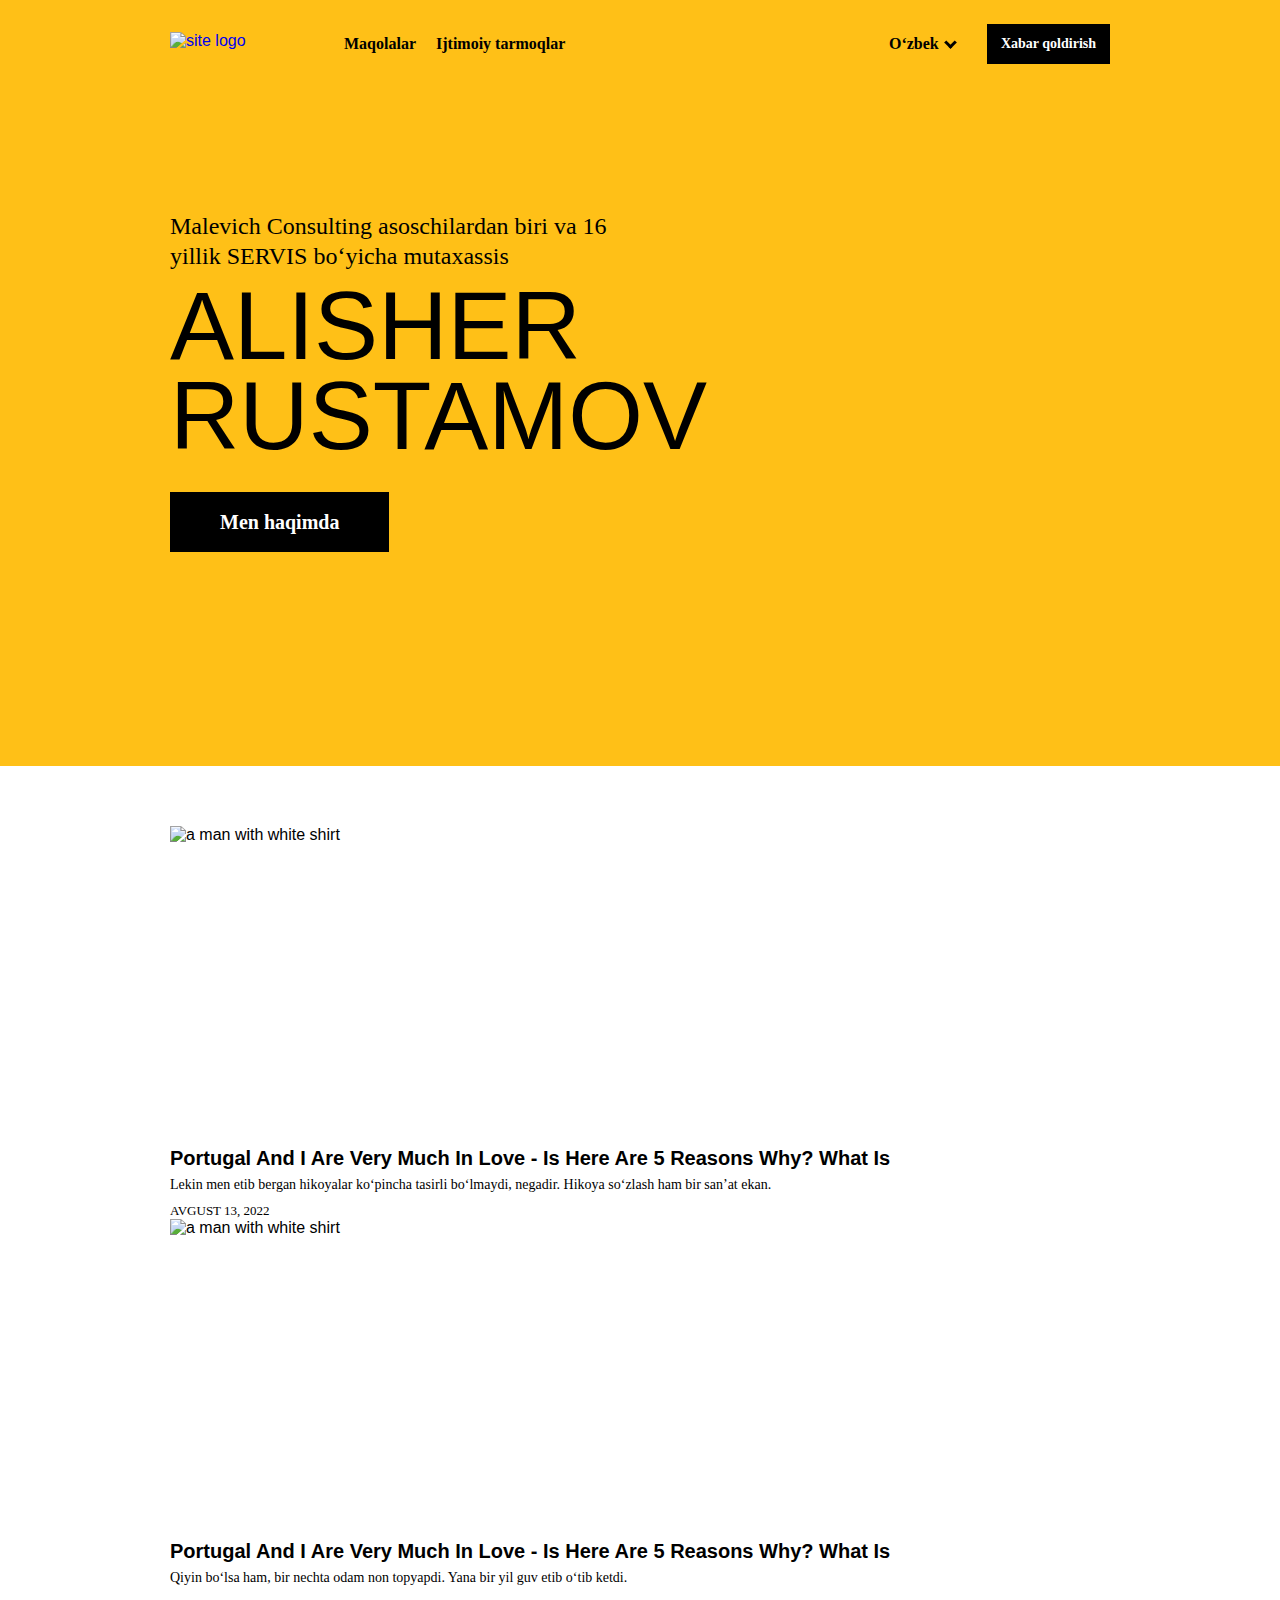
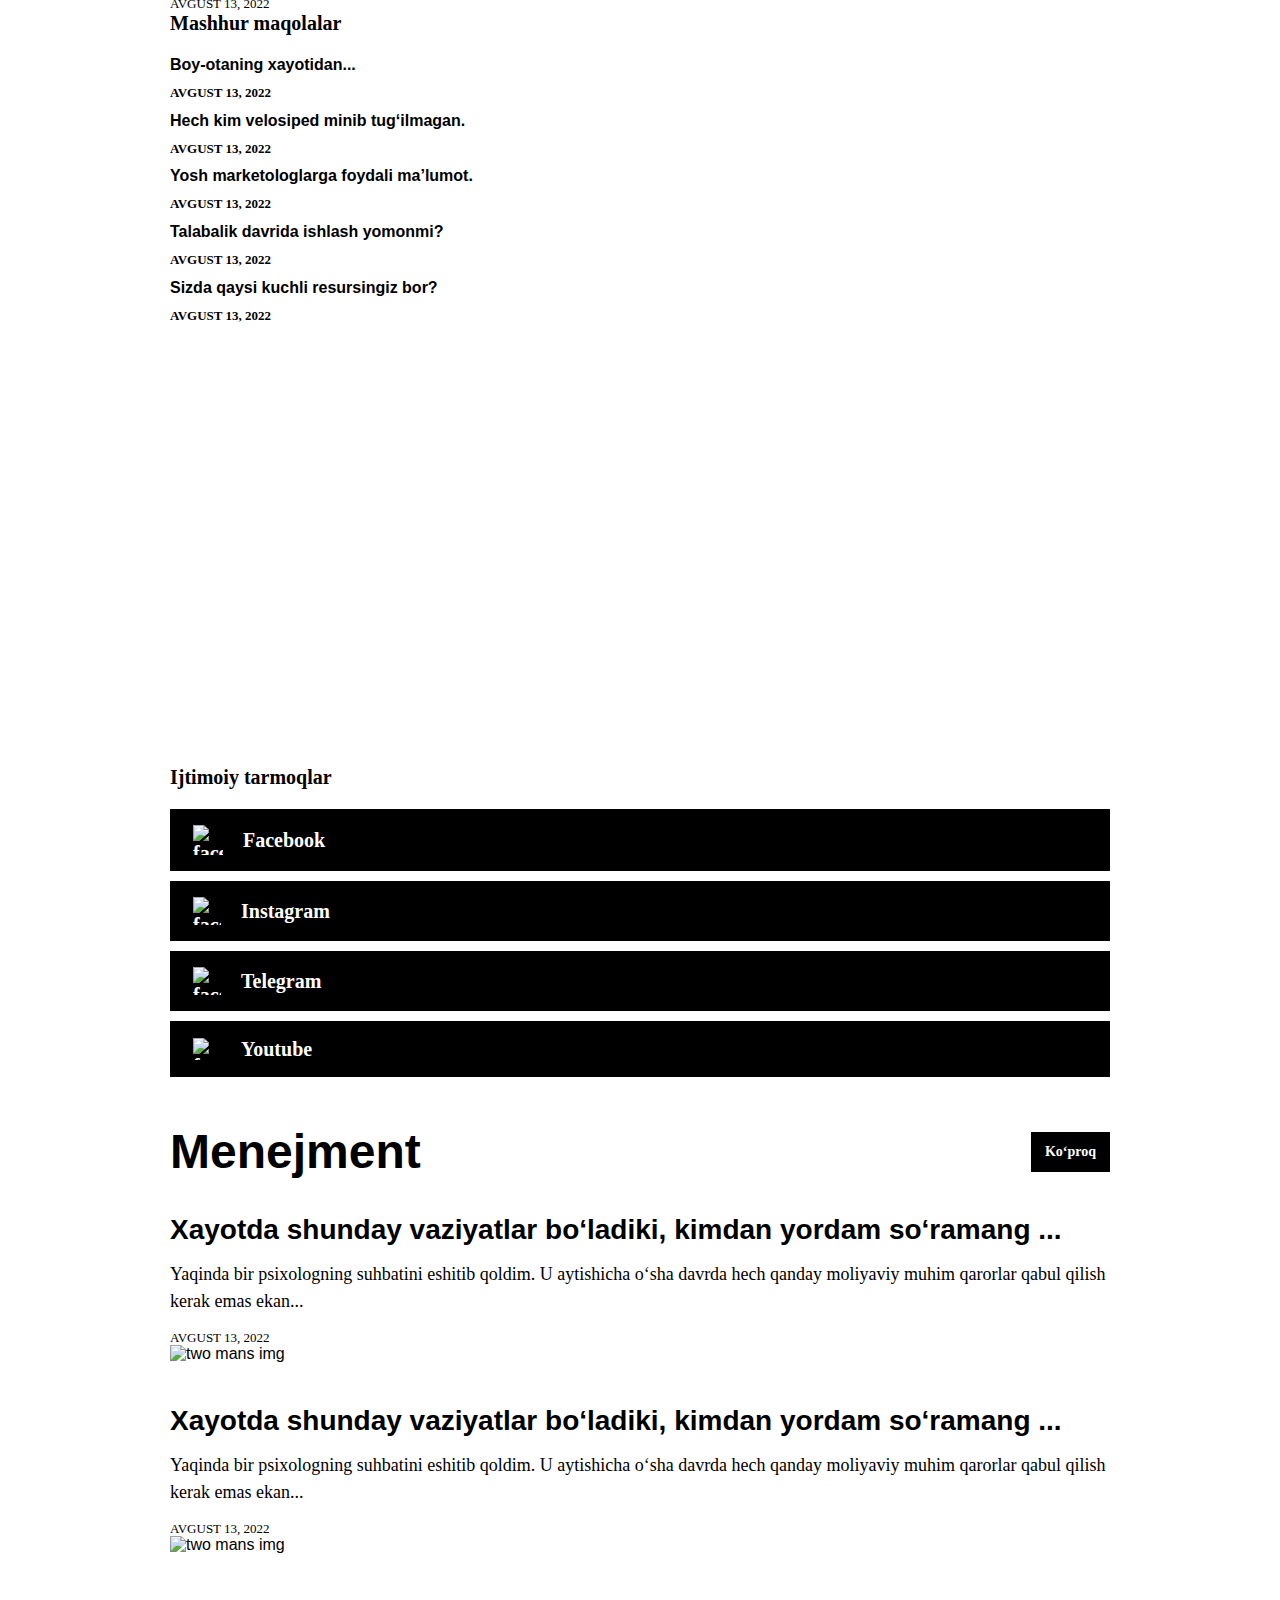
==== commit 224900b7: "commid" ====
--- a/index.html
+++ b/index.html
@@ -192,30 +192,26 @@
                                 </div>
                             </div>
                         </div>
-                        <div class="col-4">
-                            <img class="news-block__img" src="./img/client-1.jpg" alt="two mans img">
-                        </div>
-                    </div>
-                </div>
-
-                <div class="news-block__content__wrapper">
-                    <div class="row">
-                        <div class="col-8">
-                            <div class="news-block__content">
-                                <h2 class="news-block__content-title">Xayotda shunday vaziyatlar bo‘ladiki, kimdan yordam so‘ramang ...</h2>
-                                <p class="news-block__content-text">Yaqinda bir psixologning suhbatini eshitib qoldim. U aytishicha o‘sha davrda hech qanday moliyaviy muhim qarorlar qabul qilish kerak emas ekan...</p>
-                                <div class="news-block__content__data">
-                                    <span class="news-block__content__date">Avgust 13, 2022</span>
-                                </div>
-                            </div>
-                        </div>
-                        <div class="col-4">
+                            <img class="news-block__img " src="./img/client-1.jpg" alt="two mans img">
+                    </div>
+                </div>
+
+                <div class="news-block__content__wrapper">
+                    <div class="row">
+                        <div class="col-8">
+                            <div class="news-block__content">
+                                <h2 class="news-block__content-title">Xayotda shunday vaziyatlar bo‘ladiki, kimdan yordam so‘ramang ...</h2>
+                                <p class="news-block__content-text">Yaqinda bir psixologning suhbatini eshitib qoldim. U aytishicha o‘sha davrda hech qanday moliyaviy muhim qarorlar qabul qilish kerak emas ekan...</p>
+                                <div class="news-block__content__data">
+                                    <span class="news-block__content__date">Avgust 13, 2022</span>
+                                </div>
+                            </div>
+                        </div>
                             <img class="news-block__img" src="./img/client-2.jpg" alt="two mans img">
-                        </div>
-                    </div>
-                </div>
-
-                <a class="btn" href="#">Ko‘proq maqolalar</a>
+                    </div>
+                </div>
+
+                <a class="btn hidden-btn" href="#">Ko‘proq maqolalar</a>
             </div>
         </section>
 
--- a/css/style.css
+++ b/css/style.css
@@ -670,7 +670,12 @@
 
 .news-block__img {
   width: 100%;
-  max-height: 200px;
+  flex-shrink: 1;
+  /* max-height: 200px; */
+  object-fit: cover;
+}
+.hidden-btn{
+  display: none;
 }
 
 /* ---------- CONTACT ---------- */
--- a/css/com.css
+++ b/css/com.css
@@ -21,6 +21,14 @@
   
   .news-block__content__date {
     font-size: 13px;
+  }
+
+  .news-block__heading .btn{
+    display: none;
+  }
+
+  .hidden-btn{
+    display: block;
   }
   
   
@@ -76,6 +84,8 @@
         width:118px ;
         height: 90px;
         object-fit: cover;
+        margin-left: auto;
+        margin-right: 20px;
       }
       .news-block__content-text {
         display: none;
@@ -88,5 +98,20 @@
         line-height: 17px;
         letter-spacing: 0em;
       }
+
+      .news-block__content__wrapper .col-8{
+        /* width: 204px; */
+        padding-right: 0;
+      }
+      .news-block__content__wrapper .col-4{
+        padding: 0;
+      }
+
+      .news-block__content__wrapper{
+        margin-bottom: 20px;
+      }
+      .news-block__content__wrapper:not(:last-child){
+        margin-bottom: 20px;
+      }
       
 }
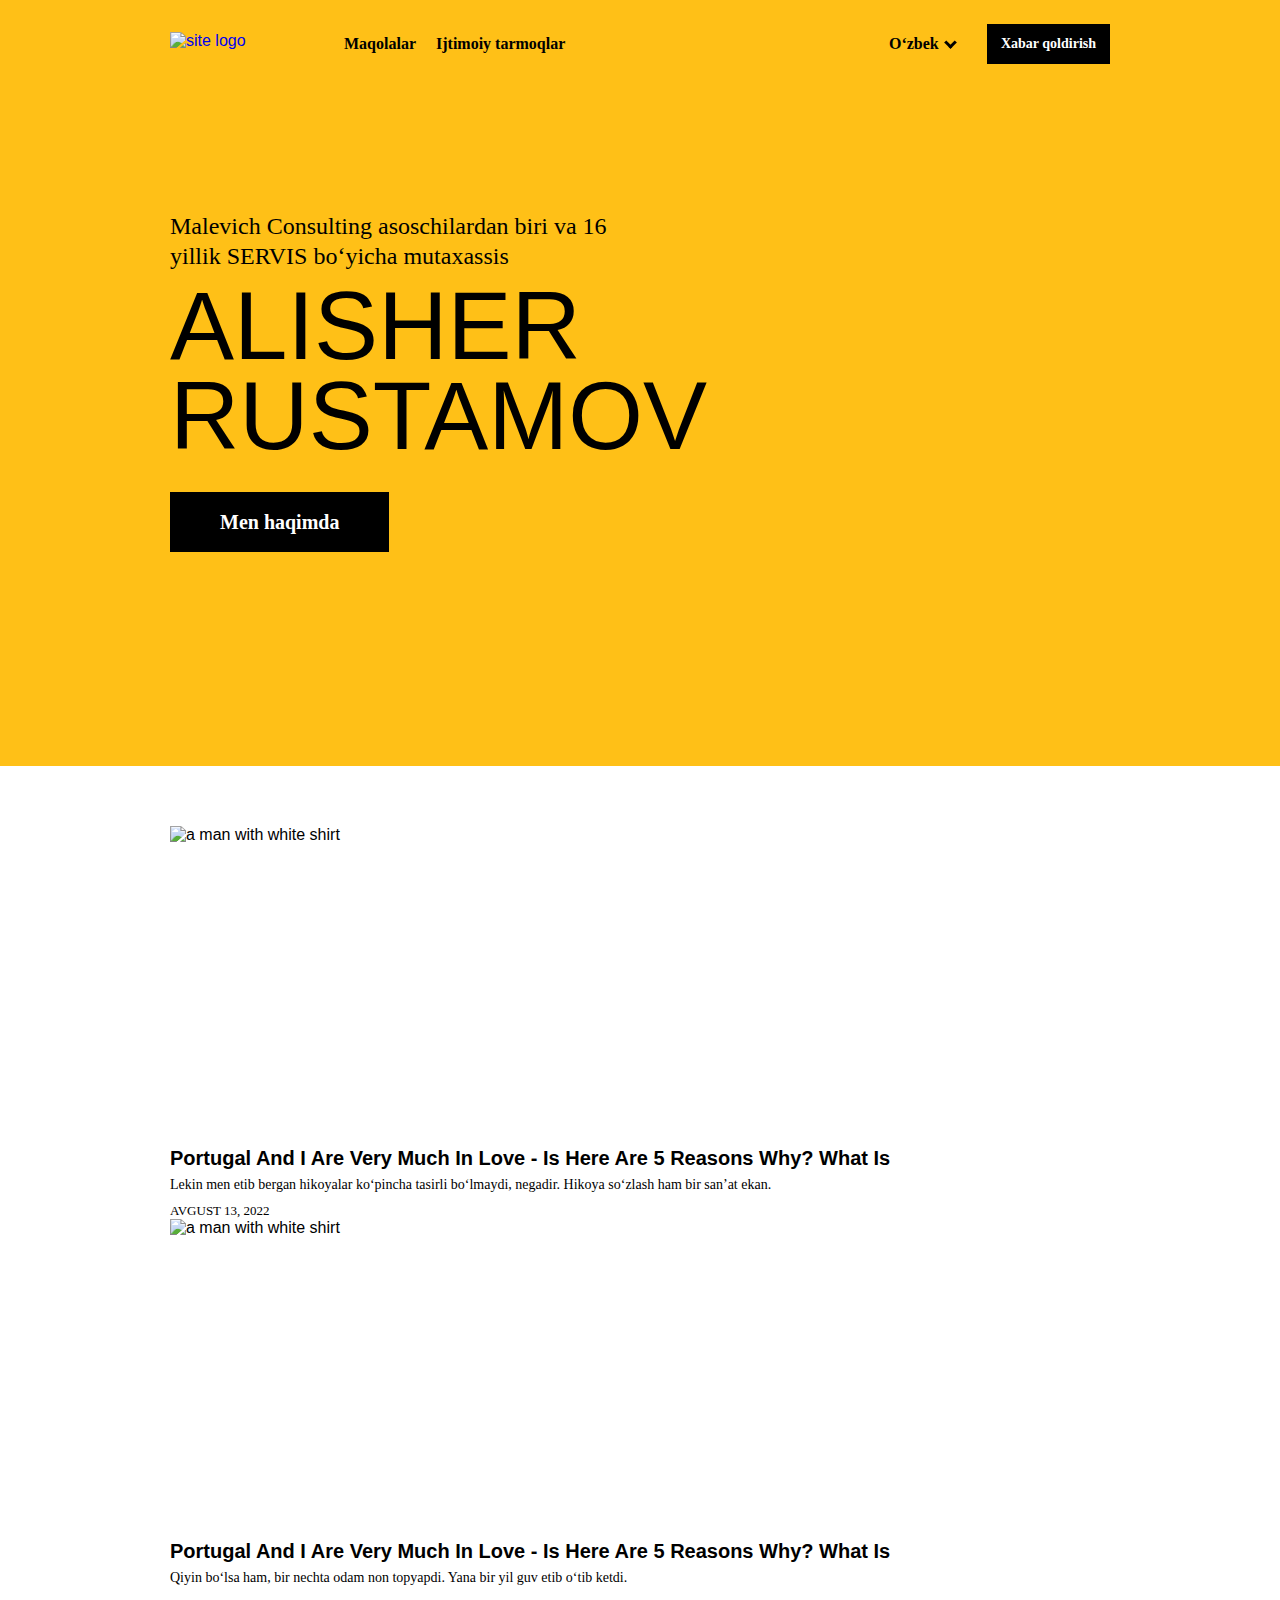
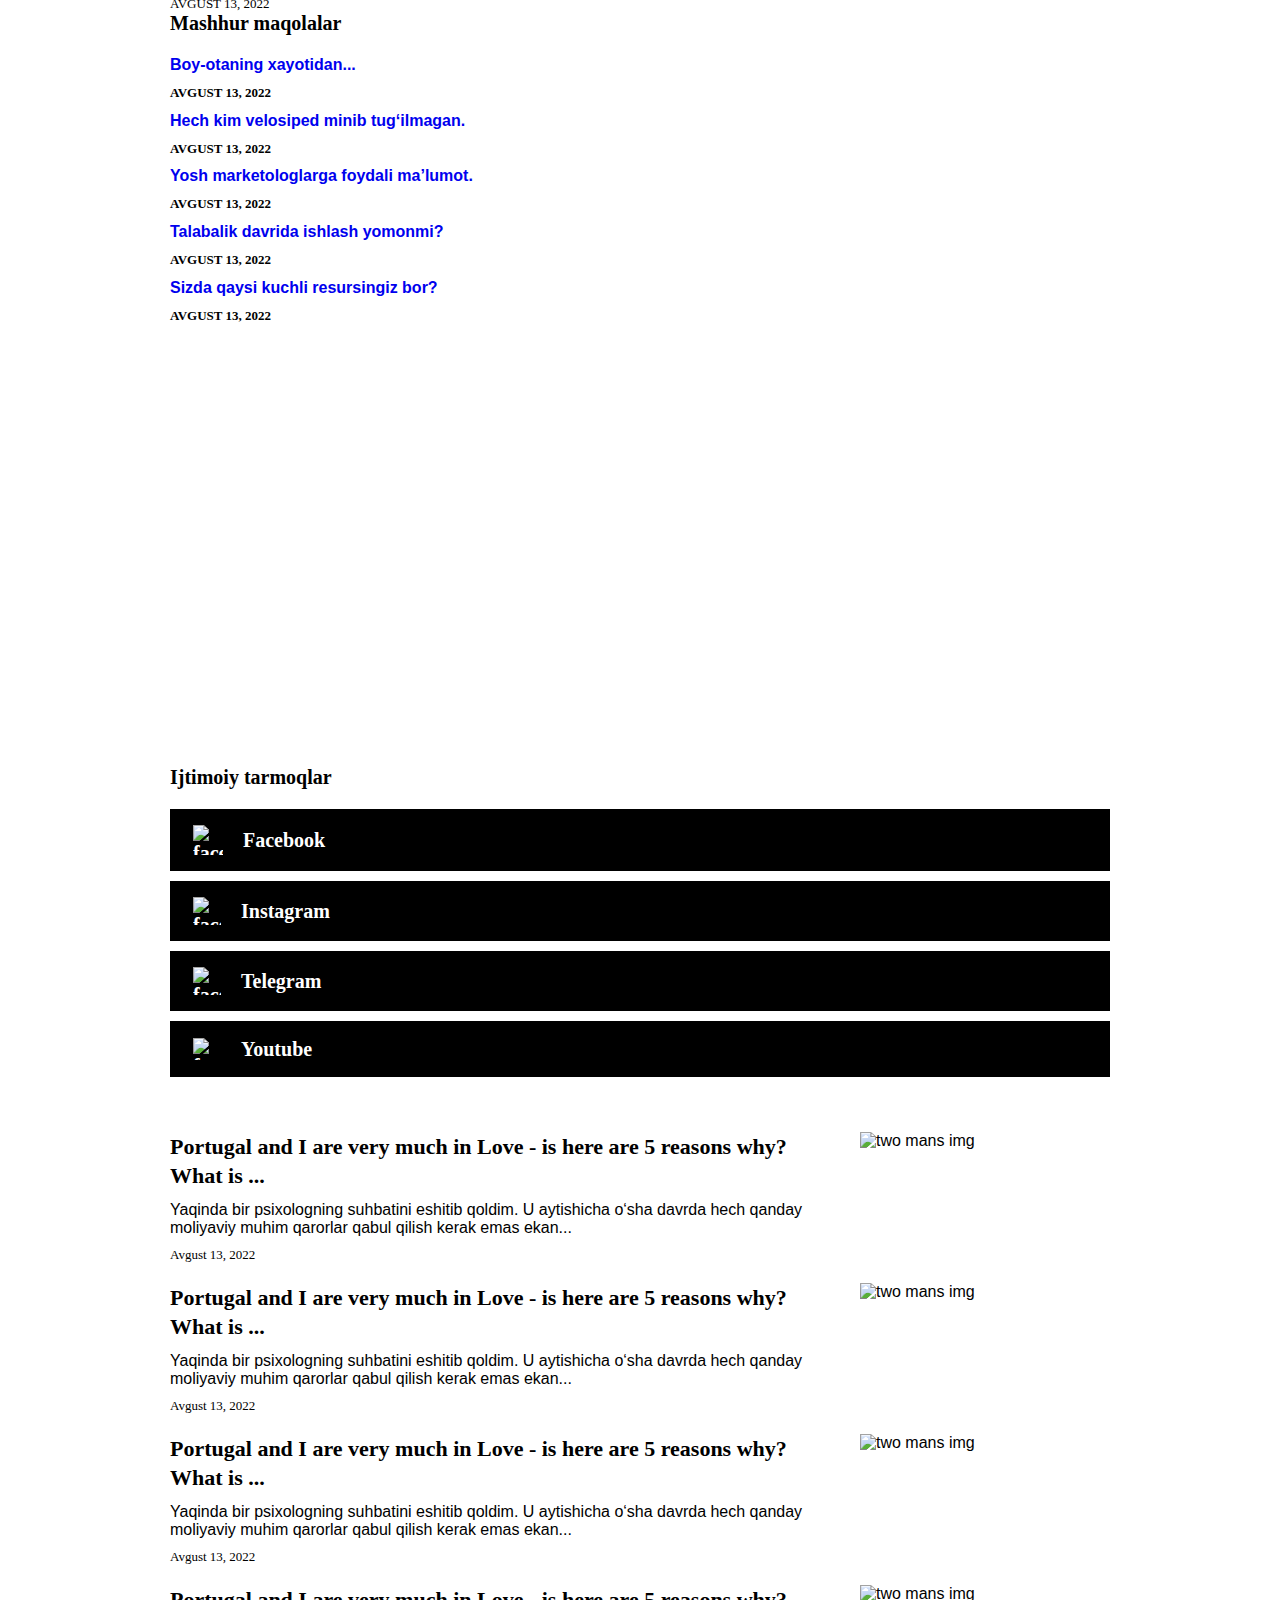
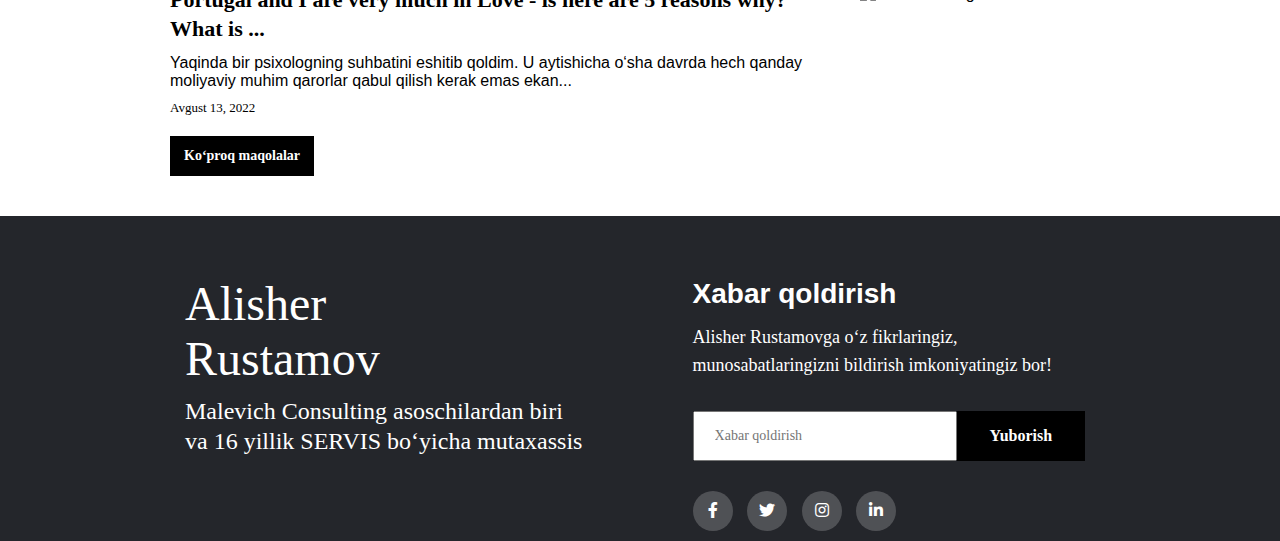
==== commit dba787e4: "commid" ====
--- a/index.html
+++ b/index.html
@@ -1,294 +1,500 @@
 <!DOCTYPE html>
 <html lang="uz">
-<head>
-    <meta charset="UTF-8">
-    <meta http-equiv="X-UA-Compatible" content="IE=edge">
-    <meta name="viewport" content="width=device-width, initial-scale=1.0">
+  <head>
+    <meta charset="UTF-8" />
+    <meta http-equiv="X-UA-Compatible" content="IE=edge" />
+    <meta name="viewport" content="width=device-width, initial-scale=1.0" />
     <title>Alisher Rustamov</title>
-
+    <link rel="stylesheet" type="text/css" href="https://cdnjs.cloudflare.com/ajax/libs/font-awesome/5.15.1/css/all.min.css">
     <!-- Stylesheets -->
-    <link rel="stylesheet" href="css/normalize.css">
-    <link rel="stylesheet" href="css/col.css">
-    <link rel="stylesheet" href="css/style.css">
-    <link rel="stylesheet" href="css/media.css">
-    <link rel="stylesheet" href="./css/com.css">
-</head>
-<body>
-
+    <link rel="stylesheet" href="css/normalize.css" />
+    <link rel="stylesheet" href="css/col.css" />
+    <link rel="stylesheet" href="css/style.css" />
+    <link rel="stylesheet" href="css/media.css" />
+    <link rel="stylesheet" href="./css/com.css" />
+  </head>
+  <body>
     <!-- HEADER -->
 
     <header class="header">
-        <div class="header__container container">
-
-            <a href="#" class="header__logo-link logo">
-                <img class="logo__img" src="./img/site-logo.svg" alt="site logo" width="134" height="24">
-            </a>
-
-            <nav class="header__nav nav">
-                <ul class="nav__list">
-                    <li class="nav__item"><a class="nav__link" href="#">Men haqimda</a></li>
-                    <li class="nav__item"><a class="nav__link" href="#">Maqolalar</a></li>
-                    <li class="nav__item"><a class="nav__link" href="#">Ijtimoiy tarmoqlar</a></li>
+      <div class="header__container container">
+        <a href="#" class="header__logo-link logo">
+          <img
+            class="logo__img"
+            src="./img/site-logo.svg"
+            alt="site logo"
+            width="134"
+            height="24"
+          />
+        </a>
+
+        <nav class="header__nav nav">
+          <ul class="nav__list">
+            <li class="nav__item">
+              <a class="nav__link" href="#">Men haqimda</a>
+            </li>
+            <li class="nav__item">
+              <a class="nav__link" href="#">Maqolalar</a>
+            </li>
+            <li class="nav__item">
+              <a class="nav__link" href="#">Ijtimoiy tarmoqlar</a>
+            </li>
+          </ul>
+        </nav>
+
+        <div class="header__lang-wrapper lang">
+          <div class="lang__closer js-lang-closer"></div>
+          <a href="#" class="lang__selacted js-lang-selected">O‘zbek</a>
+
+          <span class="lang__box js-lang-box">
+            <a href="#" class="lang__uz js-lang-uz">O‘zbek</a>
+            <a href="#" class="lang__en js-lang-en">English</a>
+          </span>
+        </div>
+
+        <a href="#contact" class="header__btn btn">Xabar qoldirish</a>
+      </div>
+    </header>
+
+    <!-- MAIN CONTENT -->
+
+    <main class="main-content">
+      <!-- HERO -->
+
+      <div class="hero">
+        <div class="hero__container container">
+          <div class="hero__content">
+            <p class="hero__text">
+              Malevich Consulting asoschilardan biri va 16 yillik SERVIS
+              bo‘yicha mutaxassis
+            </p>
+            <h1 class="hero__title">Alisher Rustamov</h1>
+            <a href="#" class="btn">Men haqimda</a>
+          </div>
+        </div>
+      </div>
+
+      <!-- ARTICLE -->
+
+      <section class="article" style="display: block">
+        <div class="article__container container">
+          <div class="row">
+            <div class="col-8 col-md-12">
+              <div class="row">
+                <div class="col-6 col-md-12 article__content">
+                  <img
+                    class="article__img"
+                    src="./img/article-img-1.jpg"
+                    alt="a man with white shirt"
+                  />
+                  <div class="article__content-text">
+                    <h3 class="article__title">
+                     <a href="#" class="article__title-link">
+                      Portugal and I are very much in Love - is here are 5
+                      reasons why? What is
+                     </a>
+                    </h3>
+                    <p class="article__text">
+                      Lekin men etib bergan hikoyalar ko‘pincha tasirli
+                      bo‘lmaydi, negadir. Hikoya so‘zlash ham bir san’at ekan.
+                    </p>
+                    <div class="article__data">
+                      <span class="article__date">Avgust 13, 2022</span>
+                    </div>
+                  </div>
+                </div>
+                <div class="col-6 col-md-12 article__content">
+                  <img
+                    class="article__img"
+                    src="./img/article-img-2.jpg"
+                    alt="a man with white shirt"
+                  />
+                  <div class="article__content-text">
+                    <h3 class="article__title">
+                      <a href="#" class="article__title-link">
+                        Portugal and I are very much in Love - is here are 5
+                        reasons why? What is
+                       </a>
+                    </h3>
+                    <p class="article__text">
+                      Qiyin bo‘lsa ham, bir nechta odam non topyapdi. Yana bir
+                      yil guv etib o‘tib ketdi.
+                    </p>
+                    <div class="article__data">
+                      <span class="article__date">Avgust 13, 2022</span>
+                    </div>
+                  </div>
+                </div>
+              </div>
+            </div>
+            <div class="col-4">
+              <div class="article__side-bar side-bar">
+                <h3 class="side-bar__main-title">Mashhur maqolalar</h3>
+                <ul class="side-bar__articles-list">
+                  <li class="side-bar__article-item">
+                    <h4 class="side-bar__article-title">
+                     <a href="#" class="side-bar__article-title-link">
+                      Boy-otaning xayotidan...
+                     </a>
+                    </h4>
+                    <p class="side-bar__article-date">AvGust 13, 2022</p>
+                  </li>
+                  <li class="side-bar__article-item">
+                    <h4 class="side-bar__article-title">
+                      <a href="#" class="side-bar__article-title-link">
+                        Hech kim velosiped minib tug‘ilmagan.
+                       </a>
+                    </h4>
+                    <p class="side-bar__article-date">AvGust 13, 2022</p>
+                  </li>
+                  <li class="side-bar__article-item">
+                    <h4 class="side-bar__article-title">
+                      <a href="#" class="side-bar__article-title-link">
+                        Yosh marketologlarga foydali ma’lumot.
+                       </a>
+                    </h4>
+                    <p class="side-bar__article-date">AvGust 13, 2022</p>
+                  </li>
+                  <li class="side-bar__article-item">
+                    <h4 class="side-bar__article-title">
+                      <a href="#" class="side-bar__article-title-link">
+                        Talabalik davrida ishlash yomonmi?
+                       </a>
+                    </h4>
+                    <p class="side-bar__article-date">AvGust 13, 2022</p>
+                  </li>
+                  <li class="side-bar__article-item">
+                    <h4 class="side-bar__article-title">
+                      <a href="#" class="side-bar__article-title-link">
+                        Sizda qaysi kuchli resursingiz bor?
+                       </a>
+                    </h4>
+                    <p class="side-bar__article-date">AvGust 13, 2022</p>
+                  </li>
                 </ul>
-            </nav>
-
-            <div class="header__lang-wrapper lang">
-                <div class="lang__closer js-lang-closer"></div>
-                <a href="#" class="lang__selacted js-lang-selected">O‘zbek</a>
-
-                <span class="lang__box js-lang-box">
-                    <a href="#" class="lang__uz js-lang-uz">O‘zbek</a>
-                    <a href="#" class="lang__en js-lang-en">English</a>
-                </span>
-            </div>
-
-            <a href="#contact" class="header__btn btn">Xabar qoldirish</a>
-
-        </div>
-    </header>
-
-    <!-- MAIN CONTENT -->
-
-    <main class="main-content" >
-
-        <!-- HERO -->
-
-        <div class="hero">
-                <div class="hero__container container">
-
-                    <div class="hero__content">
-                        <p class="hero__text">Malevich Consulting asoschilardan biri va 16 yillik SERVIS bo‘yicha mutaxassis</p>
-                        <h1 class="hero__title">Alisher
-                            Rustamov</h1>
-                        <a href="#" class="btn">Men haqimda</a>
-                    </div>
-
+              </div>
+            </div>
+          </div>
+        </div>
+      </section>
+
+      <!-- SOCIAL -->
+
+      <section class="social" style="display: block">
+        <div class="social__container container">
+          <div class="row">
+            <div class="col-8 col-md-12">
+              <iframe
+                class="social__youtube"
+                width="640"
+                height="368"
+                src="https://www.youtube.com/embed/Sc_FJckymbc"
+                title="Sherzod Kayumov | Foydali uchrashuv  #interview #интервью"
+                allow="accelerometer; autoplay; clipboard-write; encrypted-media; gyroscope; picture-in-picture"
+                allowfullscreen
+              ></iframe>
+            </div>
+            <div class="col-4">
+              <div class="social__links">
+                <h4 class="social__links-title">Ijtimoiy tarmoqlar</h4>
+                <ul class="social__links-list">
+                  <li class="social__links-item">
+                    <a href="#" target="_blank" class="social__links-link">
+                      <img
+                        class="social__links-link-img facebook"
+                        src="./img/facebook.png"
+                        alt="facebook icon"
+                        width="30"
+                        height="30"
+                      />
+                      Facebook
+                    </a>
+                  </li>
+                  <li class="social__links-item">
+                    <a
+                      href="https://www.instagram.com/alisher.rustam.expert"
+                      target="_blank"
+                      class="social__links-link"
+                    >
+                      <img
+                        class="social__links-link-img instagram"
+                        src="./img/instagram.png"
+                        alt="facebook icon"
+                        width="30"
+                        height="30"
+                      />
+                      Instagram
+                    </a>
+                  </li>
+                  <li class="social__links-item">
+                    <a
+                      href="https://t.me/alisher_rustamov"
+                      target="_blank"
+                      class="social__links-link"
+                    >
+                      <img
+                        class="social__links-link-img telegram"
+                        src="./img/telegram.png"
+                        alt="facebook icon"
+                        width="30"
+                        height="30"
+                      />
+                      Telegram
+                    </a>
+                  </li>
+                  <li class="social__links-item">
+                    <a
+                      href="https://www.youtube.com/channel/UCmtVODQwYsGnGcBT9VWCUww"
+                      target="_blank"
+                      class="social__links-link"
+                    >
+                      <img
+                        class="social__links-link-img youtube"
+                        src="./img/you-tube.png"
+                        alt="facebook icon"
+                        width="30"
+                        height="22"
+                      />
+                      Youtube
+                    </a>
+                  </li>
+                </ul>
+              </div>
+            </div>
+          </div>
+        </div>
+      </section>
+
+      <!-- NEWS BLOCK -->
+
+      <section class="news-block" style="display: block">
+        <div class="news-block__container container">
+          <div class="news-block__content__wrapper">
+            <div class="news-block__content">
+              <h2 class="news-block__content-title">
+                <a href="#" class="news-block__content-title-link">
+                  Portugal and I are very much in Love - is here are 5 reasons why? What is
+                  ...
+                </a>
+              </h2>
+              <p class="news-block__content-text">
+                Yaqinda bir psixologning suhbatini eshitib qoldim. U aytishicha
+                o‘sha davrda hech qanday moliyaviy muhim qarorlar qabul qilish
+                kerak emas ekan...
+              </p>
+              <div class="news-block__content__data">
+                <span class="news-block__content__date">Avgust 13, 2022</span>
+              </div>
+            </div>
+            <img
+              class="news-block__img"
+              width="250"
+              src="./img/client-1.jpg"
+              alt="two mans img"
+            />
+          </div>
+          <div class="news-block__content__wrapper">
+            <div class="news-block__content">
+              <h2 class="news-block__content-title">
+                <a href="#" class="news-block__content-title-link">
+                  Portugal and I are very much in Love - is here are 5 reasons why? What is
+                  ...
+                </a>
+              </h2>
+              <p class="news-block__content-text">
+                Yaqinda bir psixologning suhbatini eshitib qoldim. U aytishicha
+                o‘sha davrda hech qanday moliyaviy muhim qarorlar qabul qilish
+                kerak emas ekan...
+              </p>
+              <div class="news-block__content__data">
+                <span class="news-block__content__date">Avgust 13, 2022</span>
+              </div>
+            </div>
+            <img
+              class="news-block__img"
+              width="250"
+              src="./img/client-1.jpg"
+              alt="two mans img"
+            />
+          </div>
+          <div class="news-block__content__wrapper">
+            <div class="news-block__content">
+              <h2 class="news-block__content-title">
+                <a href="#" class="news-block__content-title-link">
+                  Portugal and I are very much in Love - is here are 5 reasons why? What is
+                  ...
+                </a>
+              </h2>
+              <p class="news-block__content-text">
+                Yaqinda bir psixologning suhbatini eshitib qoldim. U aytishicha
+                o‘sha davrda hech qanday moliyaviy muhim qarorlar qabul qilish
+                kerak emas ekan...
+              </p>
+              <div class="news-block__content__data">
+                <span class="news-block__content__date">Avgust 13, 2022</span>
+              </div>
+            </div>
+            <img
+              class="news-block__img"
+              width="250"
+              src="./img/client-1.jpg"
+              alt="two mans img"
+            />
+          </div>
+          <div class="news-block__content__wrapper">
+            <div class="news-block__content">
+              <h2 class="news-block__content-title">
+                <a href="#" class="news-block__content-title-link">
+                  Portugal and I are very much in Love - is here are 5 reasons why? What is
+                  ...
+                </a>
+              </h2>
+              <p class="news-block__content-text">
+                Yaqinda bir psixologning suhbatini eshitib qoldim. U aytishicha
+                o‘sha davrda hech qanday moliyaviy muhim qarorlar qabul qilish
+                kerak emas ekan...
+              </p>
+              <div class="news-block__content__data">
+                <span class="news-block__content__date">Avgust 13, 2022</span>
+              </div>
+            </div>
+            <img
+              class="news-block__img"
+              width="250"
+              src="./img/client-1.jpg"
+              alt="two mans img"
+            />
+          </div>
+
+          <a class="btn hidden-btn" href="#">Ko‘proq maqolalar</a>
+        </div>
+      </section>
+
+      <section class="news-block" style="display: none">
+        <div class="news-block__container container">
+          <div class="news-block__heading">
+            <h2 class="news-block__heading-title">Mijoz bilan ishlash</h2>
+            <a href="#" class="btn">Ko‘proq</a>
+          </div>
+
+          <div class="news-block__content__wrapper">
+            <div class="row">
+              <div class="col-8">
+                <div class="news-block__content">
+                  <h2 class="news-block__content-title">
+                    Xayotda shunday vaziyatlar bo‘ladiki, kimdan yordam
+                    so‘ramang ...
+                  </h2>
+                  <p class="news-block__content-text">
+                    Yaqinda bir psixologning suhbatini eshitib qoldim. U
+                    aytishicha o‘sha davrda hech qanday moliyaviy muhim qarorlar
+                    qabul qilish kerak emas ekan...
+                  </p>
+                  <div class="news-block__content__data">
+                    <a href="#" class="news-block__content__about-btn tag-btn"
+                      >Mijoz</a
+                    >
+                    <span class="news-block__content__date"
+                      >Avgust 13, 2022</span
+                    >
+                  </div>
                 </div>
-        </div>
-
-        <!-- ARTICLE -->
-
-        <section class="article" style="display: block;">
-            <div class="article__container container">
-                <div class="row">
-                    <div class="col-8 col-md-12">
-                        <div class="row">
-                            <div class="col-6 col-md-12 article__content">
-                                <img class="article__img" src="./img/article-img-1.jpg" alt="a man with white shirt">
-                               <div class="article__content-text">
-                                <h3 class="article__title">Portugal and I are very much in Love - is here are 5 reasons why? What is</h3>
-                                <p class="article__text">Lekin men etib bergan hikoyalar ko‘pincha tasirli bo‘lmaydi, negadir. Hikoya so‘zlash ham bir san’at ekan.</p>
-                                <div class="article__data">
-                                    <span class="article__date">Avgust 13, 2022</span>
-                                </div>
-                               </div>
-                            </div>
-                            <div class="col-6 col-md-12 article__content">
-                                <img class="article__img" src="./img/article-img-2.jpg" alt="a man with white shirt">
-                               <div class="article__content-text">
-                                <h3 class="article__title">Portugal and I are very much in Love - is here are 5 reasons why? What is</h3>
-                                <p class="article__text">Qiyin bo‘lsa ham, bir nechta odam non topyapdi. Yana bir yil guv etib o‘tib ketdi.</p>
-                                <div class="article__data">
-                                    <span class="article__date">Avgust 13, 2022</span>
-                                </div>
-                               </div>
-                            </div>
+              </div>
+              <div class="col-4">
+                <img
+                  class="news-block__img"
+                  src="./img/client-1.jpg"
+                  alt="two mans img"
+                />
+              </div>
+            </div>
+          </div>
+
+          <div class="news-block__content__wrapper">
+            <div class="row">
+              <div class="col-8">
+                <div class="news-block__content">
+                  <h2 class="news-block__content-title">
+                    Xayotda shunday vaziyatlar bo‘ladiki, kimdan yordam
+                    so‘ramang ...
+                  </h2>
+                  <p class="news-block__content-text">
+                    Yaqinda bir psixologning suhbatini eshitib qoldim. U
+                    aytishicha o‘sha davrda hech qanday moliyaviy muhim qarorlar
+                    qabul qilish kerak emas ekan...
+                  </p>
+                  <div class="news-block__content__data">
+                    <a href="#" class="news-block__content__about-btn tag-btn"
+                      >Mijoz</a
+                    >
+                    <span class="news-block__content__date"
+                      >Avgust 13, 2022</span
+                    >
+                  </div>
+                </div>
+              </div>
+              <div class="col-4">
+                <img
+                  class="news-block__img"
+                  src="./img/client-2.jpg"
+                  alt="two mans img"
+                />
+              </div>
+            </div>
+          </div>
+        </div>
+      </section>
+
+      <!-- CONTACT SECTION -->
+
+    
+    </main>
+
+    <!-- FOOTER -->
+
+    
+
+    <footer class="footer">
+        <div class="container">
+            <div class="row">
+                <div class="footer-col">
+                    <h1 class="footer__title">Alisher
+                      Rustamov</h1>
+                      <p class="footer__text">Malevich Consulting asoschilardan biri va 16 yillik SERVIS bo‘yicha mutaxassis</p>
+                     
+                </div>
+                
+                
+                <div class="footer-col">
+                          <h3 class="contact__title">Xabar qoldirish</h3>
+                          <p class="contact__text">
+                            Alisher Rustamovga o‘z fikrlaringiz, munosabatlaringizni
+                            bildirish imkoniyatingiz bor!
+                          </p>
+                          <form action="https://echo.htmlacademy.ru" class="contact__form">
+                            <input
+                              class="contact__input"
+                              placeholder="Xabar qoldirish"
+                              type="text"
+                              name="xabar"
+                            />
+                            <button class="contact__submit" type="submit">Yuborish</button>
+                          </form>
+
+                          <div class="social-links">
+                            <a href="#"><i class="fab fa-facebook-f"></i></a>
+                            <a href="#"><i class="fab fa-twitter"></i></a>
+                            <a href="#"><i class="fab fa-instagram"></i></a>
+                            <a href="#"><i class="fab fa-linkedin-in"></i></a>
                         </div>
-                    </div>
-                    <div class="col-4">
-                        <div class="article__side-bar side-bar">
-                            <h3 class="side-bar__main-title">Mashhur maqolalar</h3>
-                            <ul class="side-bar__articles-list">
-                                <li class="side-bar__article-item">
-                                    <h4 class="side-bar__article-title">Boy-otaning xayotidan...</h4>
-                                    <p class="side-bar__article-date">AvGust 13, 2022</p>
-                                </li>
-                                <li class="side-bar__article-item">
-                                    <h4 class="side-bar__article-title">Hech kim velosiped minib tug‘ilmagan.</h4>
-                                    <p class="side-bar__article-date">AvGust 13, 2022</p>
-                                </li>
-                                <li class="side-bar__article-item">
-                                    <h4 class="side-bar__article-title">Yosh marketologlarga foydali ma’lumot.</h4>
-                                    <p class="side-bar__article-date">AvGust 13, 2022</p>
-                                </li>
-                                <li class="side-bar__article-item">
-                                    <h4 class="side-bar__article-title">Talabalik davrida ishlash yomonmi?</h4>
-                                    <p class="side-bar__article-date">AvGust 13, 2022</p>
-                                </li>
-                                <li class="side-bar__article-item">
-                                    <h4 class="side-bar__article-title">Sizda qaysi kuchli resursingiz bor?</h4>
-                                    <p class="side-bar__article-date">AvGust 13, 2022</p>
-                                </li>
-                            </ul>
-
-                           
-                        </div>
-                    </div>
+                    
                 </div>
             </div>
-        </section>
-
-        <!-- SOCIAL -->
-
-        <section class="social" style="display:block">
-            <div class="social__container container">
-                <div class="row">
-                    <div class="col-8 col-md-12">
-                        <iframe class="social__youtube" width="640" height="368" src="https://www.youtube.com/embed/Sc_FJckymbc" title="Sherzod Kayumov | Foydali uchrashuv  #interview #интервью" allow="accelerometer; autoplay; clipboard-write; encrypted-media; gyroscope; picture-in-picture" allowfullscreen></iframe>
-                    </div>
-                    <div class="col-4">
-                        <div class="social__links">
-                            <h4 class="social__links-title">Ijtimoiy tarmoqlar</h4>
-                            <ul class="social__links-list">
-                                <li class="social__links-item">
-                                    <a href="#" target="_blank" class="social__links-link">
-                                        <img class="social__links-link-img facebook" src="./img/facebook.png" alt="facebook icon" width="30" height="30">
-                                        Facebook
-                                    </a>
-                                </li>
-                                <li class="social__links-item">
-                                    <a href="https://www.instagram.com/alisher.rustam.expert" target="_blank" class="social__links-link">
-                                        <img class="social__links-link-img instagram" src="./img/instagram.png" alt="facebook icon" width="30" height="30">
-                                        Instagram
-                                    </a>
-                                </li>
-                                <li class="social__links-item">
-                                    <a href="https://t.me/alisher_rustamov" target="_blank" class="social__links-link">
-                                        <img class="social__links-link-img telegram" src="./img/telegram.png" alt="facebook icon" width="30" height="30">
-                                        Telegram
-                                    </a>
-                                </li>
-                                <li class="social__links-item">
-                                    <a href="https://www.youtube.com/channel/UCmtVODQwYsGnGcBT9VWCUww" target="_blank" class="social__links-link">
-                                        <img class="social__links-link-img youtube" src="./img/you-tube.png" alt="facebook icon" width="30" height="22">
-                                        Youtube
-                                    </a>
-                                </li>
-                            </ul>
-                        </div>
-                    </div>
-                </div>
-            </div>
-        </section>
-
-        <!-- NEWS BLOCK -->
-
-        <section class="news-block" style="display: block;">
-            <div class="news-block__container container">
-
-                <div class="news-block__heading">
-                    <h2 class="news-block__heading-title">Menejment</h2>
-                    <a href="#" class="btn">Ko‘proq</a>
-                </div>
-
-                <div class="news-block__content__wrapper">
-                    <div class="row">
-                        <div class="col-8">
-                            <div class="news-block__content">
-                                <h2 class="news-block__content-title">Xayotda shunday vaziyatlar bo‘ladiki, kimdan yordam so‘ramang ...</h2>
-                                <p class="news-block__content-text">Yaqinda bir psixologning suhbatini eshitib qoldim. U aytishicha o‘sha davrda hech qanday moliyaviy muhim qarorlar qabul qilish kerak emas ekan...</p>
-                                <div class="news-block__content__data">
-                                    <span class="news-block__content__date">Avgust 13, 2022</span>
-                                </div>
-                            </div>
-                        </div>
-                            <img class="news-block__img " src="./img/client-1.jpg" alt="two mans img">
-                    </div>
-                </div>
-
-                <div class="news-block__content__wrapper">
-                    <div class="row">
-                        <div class="col-8">
-                            <div class="news-block__content">
-                                <h2 class="news-block__content-title">Xayotda shunday vaziyatlar bo‘ladiki, kimdan yordam so‘ramang ...</h2>
-                                <p class="news-block__content-text">Yaqinda bir psixologning suhbatini eshitib qoldim. U aytishicha o‘sha davrda hech qanday moliyaviy muhim qarorlar qabul qilish kerak emas ekan...</p>
-                                <div class="news-block__content__data">
-                                    <span class="news-block__content__date">Avgust 13, 2022</span>
-                                </div>
-                            </div>
-                        </div>
-                            <img class="news-block__img" src="./img/client-2.jpg" alt="two mans img">
-                    </div>
-                </div>
-
-                <a class="btn hidden-btn" href="#">Ko‘proq maqolalar</a>
-            </div>
-        </section>
-
-        <section class="news-block" style="display: none;">
-            <div class="news-block__container container">
-
-                <div class="news-block__heading">
-                    <h2 class="news-block__heading-title">Mijoz bilan ishlash</h2>
-                    <a href="#" class="btn">Ko‘proq</a>
-                </div>
-
-                <div class="news-block__content__wrapper">
-                    <div class="row">
-                        <div class="col-8">
-                            <div class="news-block__content">
-                                <h2 class="news-block__content-title">Xayotda shunday vaziyatlar bo‘ladiki, kimdan yordam so‘ramang ...</h2>
-                                <p class="news-block__content-text">Yaqinda bir psixologning suhbatini eshitib qoldim. U aytishicha o‘sha davrda hech qanday moliyaviy muhim qarorlar qabul qilish kerak emas ekan...</p>
-                                <div class="news-block__content__data">
-                                    <a href="#" class="news-block__content__about-btn tag-btn">Mijoz</a>
-                                    <span class="news-block__content__date">Avgust 13, 2022</span>
-                                </div>
-                            </div>
-                        </div>
-                        <div class="col-4">
-                            <img class="news-block__img" src="./img/client-1.jpg" alt="two mans img">
-                        </div>
-                    </div>
-                </div>
-
-                <div class="news-block__content__wrapper">
-                    <div class="row">
-                        <div class="col-8">
-                            <div class="news-block__content">
-                                <h2 class="news-block__content-title">Xayotda shunday vaziyatlar bo‘ladiki, kimdan yordam so‘ramang ...</h2>
-                                <p class="news-block__content-text">Yaqinda bir psixologning suhbatini eshitib qoldim. U aytishicha o‘sha davrda hech qanday moliyaviy muhim qarorlar qabul qilish kerak emas ekan...</p>
-                                <div class="news-block__content__data">
-                                    <a href="#" class="news-block__content__about-btn tag-btn">Mijoz</a>
-                                    <span class="news-block__content__date">Avgust 13, 2022</span>
-                                </div>
-                            </div>
-                        </div>
-                        <div class="col-4">
-                            <img class="news-block__img" src="./img/client-2.jpg" alt="two mans img">
-                        </div>
-                    </div>
-                </div>
-
-            </div>
-        </section>
-
-        <!-- CONTACT SECTION -->
-
-        <section class="contact" id="contact" style="display: none;">
-            <div class="contact__container container">
-                <div class="row">
-                    <div class="col-6">
-                        <h3 class="contact__title">Xabar qoldirish</h3>
-                        <p class="contact__text">Alisher Rustamovga o‘z fikrlaringiz, munosabatlaringizni bildirish imkoniyatingiz bor!</p>
-                        <form action="https://echo.htmlacademy.ru" class="contact__form">
-                            <input class="contact__input" placeholder="Xabar qoldirish" type="text" name="xabar">
-                            <button class="contact__submit" type="submit">Yuborish</button>
-                        </form>
-                    </div>
-                </div>
-            </div>
-        </section>
-
-    </main>
-
-    <!-- FOOTER -->
-
-    <footer class="footer" hidden>
-            <div class="footer__container container">
-                <p class="footer__copyright">Copyright 2022 - Hasanov Jasurbek , Abdulvahob Abdullayev</p>
-            </div>
-    </footer>
+        </div>
+        
+   </footer>
+   
 
     <script src="js/main.js"></script>
-</body>
-</html>+  </body>
+</html>
--- a/css/style.css
+++ b/css/style.css
@@ -432,7 +432,12 @@
   padding-top: 60px;
   padding-bottom: 20px;
 }
-
+.article__content{
+  position: relative;
+}
+.article__content:hover .article__title-link{
+
+}
 .article__img {
   width: 100%;
   max-height: 300px;
@@ -450,6 +455,20 @@
   text-transform: capitalize;
 }
 
+.article__title-link{
+  color: #000;
+}
+
+.article__title-link::after{
+  content: "";
+  position: absolute;
+  top: 0;
+  left:0 ;
+  right: 0;
+  width: 100%;
+  height: 100%;
+}
+
 .article__text {
   font-size: 14px;
   font-weight: 400;
@@ -606,76 +625,92 @@
 }
 
 /* ---------- NEWS BLOCK ---------- */
-
-.news-block:not(:last-child) {
-  margin-bottom: 60px;
-}
-
-.news-block:last-child {
-  margin-bottom: 120px;
-}
-
-.news-block__heading {
-  display: flex;
-  margin-bottom: 40px;
-  align-items: center;
+.news-block{
+  padding-bottom: 40px;
+}
+.news-block__content__wrapper{
+  margin-bottom: 20px;
+}
+
+.news-block__content__wrapper {
+  display: flex;
   justify-content: space-between;
-}
-
-.news-block__content__wrapper:not(:last-child) {
-  margin-bottom: 40px;
-}
-
-.news-block__heading-title {
-  font-size: 48px;
-  font-weight: 700;
-  line-height: 24px;
+  position: relative;
+}
+.news-block__content {
+  max-width: 636px;
 }
 
 
 
 .news-block__content-title {
-  font-size: 28px;
-  font-weight: 700;
-  line-height: 130%;
-  margin-bottom: 12px;
-}
-
-.news-block__content-text {
+  margin-bottom: 10px;
+  font-family: HelveticaNeueCyr;
   font-size: 18px;
   font-weight: 400;
-  line-height: 150%;
-  margin-bottom: 15px;
-  font-family: "HelveticaNeueCyr";
-}
-
+  line-height: 27px;
+  letter-spacing: 0em;
+  text-align: left;
+
+}
+.news-block__content-text {
+  margin-bottom: 10px;
+}
 .news-block__content__data {
-  display: flex;
-  align-items: center;
-}
-
-.news-block__content__about-btn {
-  margin-right: 12px;
-}
-
-.news-block__content__date {
+    font-family: Graphik;
   font-size: 13px;
   font-weight: 500;
-  line-height: 120%;
-  font-style: normal;
-  font-family: "Graphik";
-  font-family: "Graphik";
-  text-transform: uppercase;
-}
-
+  line-height: 16px;
+  letter-spacing: 0em;
+
+}
+.news-block__content__date {
+}
 .news-block__img {
+  flex-shrink: 0;
+  max-width: 250px;
+  height: 100%;
+  margin-left: 10px;
+}
+.news-block__content-title-link{
+  font-family: Georgia;
+  font-size: 22px;
+  font-weight: 700;
+  line-height: 29px;
+  letter-spacing: 0em;
+  text-align: left;
+  color: #000;
+
+}
+.news-block__content-title-link::after{
+  content: "";
+  position: absolute;
+  top: 0;
+  left:0 ;
+  right: 0;
   width: 100%;
-  flex-shrink: 1;
-  /* max-height: 200px; */
-  object-fit: cover;
-}
-.hidden-btn{
-  display: none;
+  height: 100%;
+}
+
+
+.news-block__content-title-link::after{
+  content: "";
+  width: 100%;
+  height: 100%;
+  position: absolute;
+  top: 0;
+  left: 0;
+  right: 0;
+
+}
+
+.news-block__heading {
+  display: flex;
+  justify-content: space-between;
+}
+.news-block__content__wrapper:hover .news-block__content-title-link {
+  color: #222;
+  opacity: .8;
 }
 
 /* ---------- CONTACT ---------- */
@@ -704,6 +739,7 @@
 .contact__form {
   display: flex;
   align-items: center;
+  margin-bottom: 30px;
 }
 
 .contact__input {
@@ -714,6 +750,9 @@
   padding: 13px 20px;
   font-family: "Inter";
 }
+
+
+
 
 /* ---------- AUTOFILL STYLES ---------- */
 
@@ -756,3 +795,132 @@
   text-align: center;
   font-family: "Inter";
 }
+.footer .row{
+  display: flex;
+  justify-content: space-between;
+}
+
+.footer{
+	background-color: #24262b;
+    padding: 60px 0 0px;
+}
+.footer-col{
+   width: 46%;
+   padding: 0 15px;
+}
+.footer-col h4{
+	font-size: 18px;
+	color: #ffffff;
+	text-transform: capitalize;
+	margin-bottom: 35px;
+	font-weight: 500;
+	position: relative;
+}
+.footer-col h4::before{
+	content: '';
+	position: absolute;
+	left:0;
+	bottom: -10px;
+	background-color: #e91e63;
+	height: 2px;
+	box-sizing: border-box;
+	width: 50px;
+}
+.footer-col ul li:not(:last-child){
+	margin-bottom: 10px;
+}
+.footer-col ul li a{
+	font-size: 16px;
+	text-transform: capitalize;
+	color: #ffffff;
+	text-decoration: none;
+	font-weight: 300;
+	color: #bbbbbb;
+	display: block;
+	transition: all 0.3s ease;
+}
+.footer-col ul li a:hover{
+	color: #ffffff;
+	padding-left: 8px;
+}
+.footer-col .social-links a{
+	display: inline-block;
+	height: 40px;
+	width: 40px;
+	background-color: rgba(255,255,255,0.2);
+	margin:0 10px 10px 0;
+	text-align: center;
+	line-height: 40px;
+	border-radius: 50%;
+	color: #ffffff;
+	transition: all 0.5s ease;
+}
+.footer-col .social-links a:hover{
+	color: #24262b;
+	background-color: #ffffff;
+}
+
+.social-links{
+  margin-top: 12px;
+}
+
+
+.footer{
+  color: #fff;
+}
+
+.footer__title{
+  font-family: Georgia;
+  font-size: 48px;
+  font-weight: 400;
+  line-height: 55px;
+  letter-spacing: 0em;
+  text-align: left;
+  max-width: 300px;
+  margin-bottom: 10px;
+}
+
+
+.footer__text{
+  font-family: HelveticaNeueCyr;
+  font-size: 24px;
+  font-weight: 400;
+  line-height: 30px;
+  letter-spacing: 0em;
+  text-align: left;
+
+}
+
+
+/*responsive*/
+@media(max-width: 880px){
+  .footer-col{
+    width: 100%;
+    margin-bottom: 30px;
+}
+.footer__title{
+  font-family: Georgia;
+  font-size: 42px;
+  font-weight: 400;
+  line-height: 48px;
+  letter-spacing: 0em;
+  text-align: left;
+  max-width: 250px;
+  margin-bottom: 10px;
+}
+.footer__text{
+  font-family: HelveticaNeueCyr;
+  font-size: 20px;
+  font-weight: 400;
+  line-height: 26px;
+  letter-spacing: 0em;
+  text-align: left;
+
+}
+
+}
+@media(max-width: 574px){
+  .footer-col{
+    width: 100%;
+}
+}
--- a/css/media.css
+++ b/css/media.css
@@ -73,6 +73,9 @@
   }
   .hero__title {
     font-size: 85px;
+  }
+  .social .col-4{
+    display: none;
   }
 }
 
@@ -158,9 +161,7 @@
   .article__date {
     font-size: 16px;
   }
-  .social .col-4{
-    display: none;
-  }
+ 
   .social__youtube{
     width: 100%;
     height: 350px;
@@ -177,8 +178,8 @@
 
 @media (max-width: 640px) {
   .container {
-    padding-left: 10px;
-    padding-right: 10px;
+    padding-left: 12px;
+    padding-right: 14px;
   }
   .hero {
     background-size: 509px 484px;
@@ -278,4 +279,119 @@
   .article .article__content-text {
     max-width: 204px;
   }
+}
+
+@media(max-width:780px){
+  .news-block__content{
+      display: flex;
+      flex-direction: column;
+  }
+  .news-block__content-text{
+      display: none;
+  }
+  .news-block__content-title a{
+      font-family: HelveticaNeueCyr;
+  font-size: 24px;
+  font-weight: 700;
+  line-height: 24px;
+  letter-spacing: 0em;
+
+  }
+  .news-block__img{
+      max-width: 200px;
+      width: 100%;
+      height: 120px;
+  }
+  .news-block__content__data{
+      margin-top: auto;
+      font-family: HelveticaNeueCyr;
+      font-size: 16px;
+      font-weight: 550;
+      line-height: 19px;
+      letter-spacing: 0em;
+
+  }
+}
+
+@media(max-width:580px){
+  .news-block__content-title a{
+      font-family: HelveticaNeueCyr;
+      font-size: 16px;
+      font-weight: 700;
+      line-height: 16px;
+      letter-spacing: 0em;
+      text-align: left;
+
+
+  }
+  .article__img{
+    width: 118px;
+  }
+  .news-block__img{
+      max-width: 120px;
+      width: 118px;
+  }
+  .news-block__content__data{
+      font-family: HelveticaNeueCyr;
+      font-size: 14px;
+      font-weight: 550;
+      line-height: 17px;
+      letter-spacing: 0em;
+  }
+}
+
+
+@media(max-width: 880px){
+  .contact__text {
+    font-size: 16px;
+    font-weight: 400;
+    line-height: 24px;
+    font-style: normal;
+    margin-bottom: 20px;
+    font-family: "Inter";
+  }
+  .contact__title {
+    font-size: 25px;
+    font-weight: 700;
+    line-height: 120%;
+    margin-bottom: 10px;
+  }
+  .contact__input {
+    font-size: 14px;
+    min-width: 244px;
+    font-weight: 500;
+    line-height: 20px;
+    padding: 13px 20px;
+    font-family: "Inter";
+  }
+
+  .footer-col:last-child{
+    border-top: 1px solid #222;
+    padding-top: 20px;
+  }
+}
+
+@media(max-width: 880px){
+  .contact__text {
+    font-size: 16px;
+    font-weight: 400;
+    line-height: 24px;
+    font-style: normal;
+    margin-bottom: 20px;
+    font-family: "Inter";
+  }
+  .contact__title {
+    font-size: 25px;
+    font-weight: 700;
+    line-height: 120%;
+    margin-bottom: 10px;
+  }
+  .contact__input {
+    font-size: 14px;
+    min-width: 184px;
+    font-weight: 500;
+    line-height: 20px;
+    padding: 13px 20px;
+    font-family: "Inter";
+  }
 }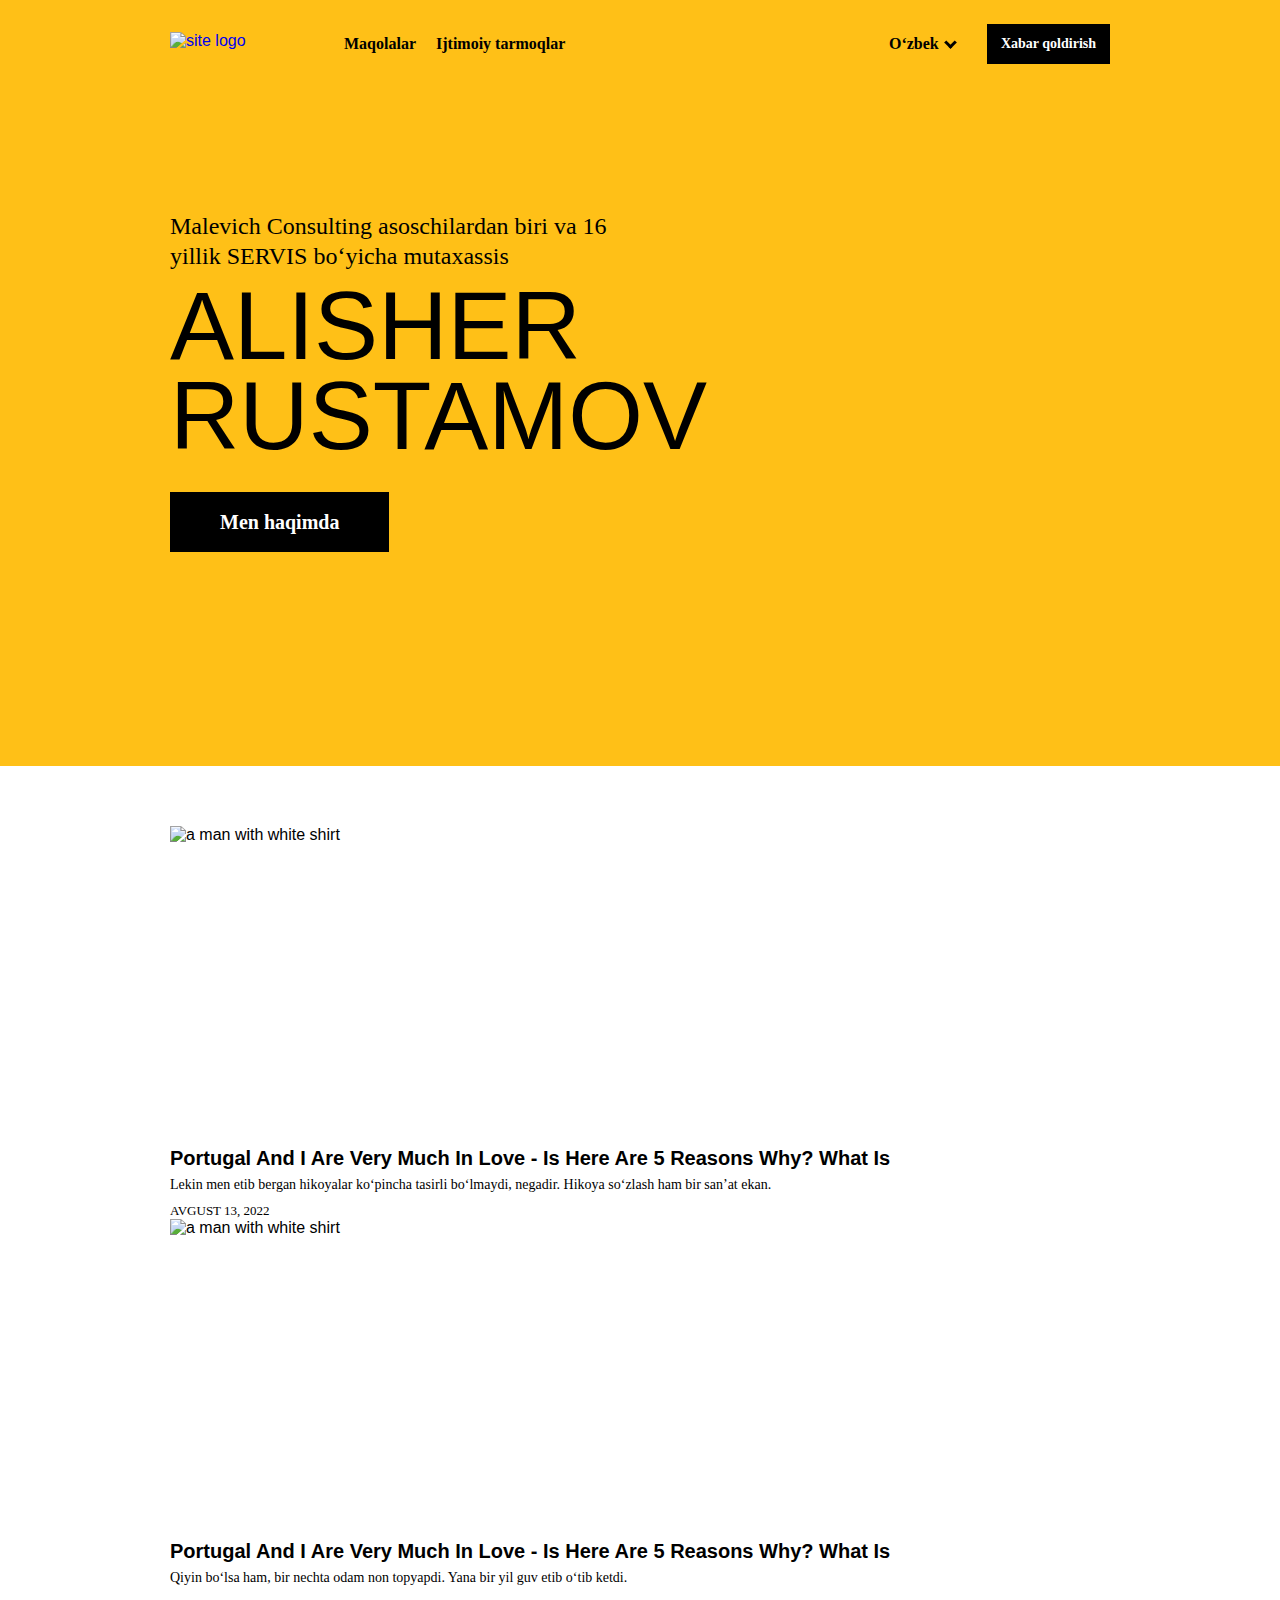
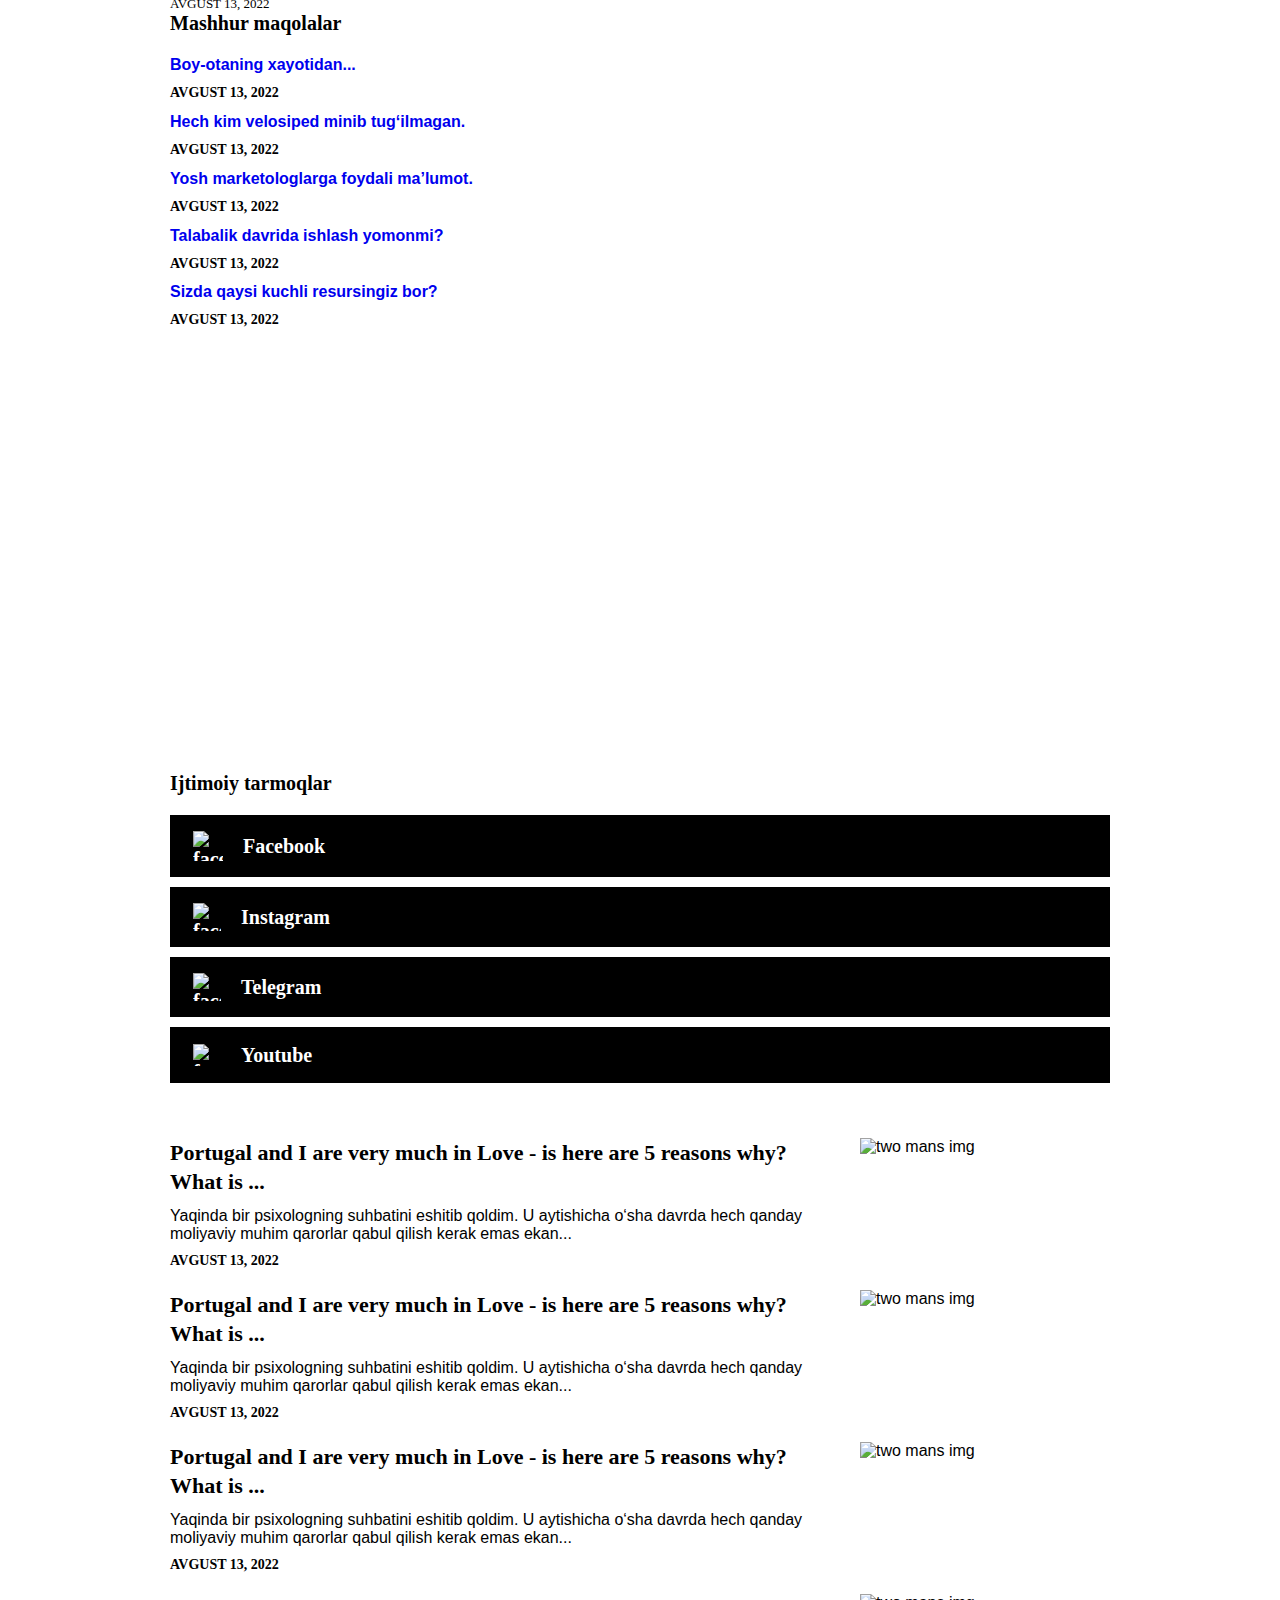
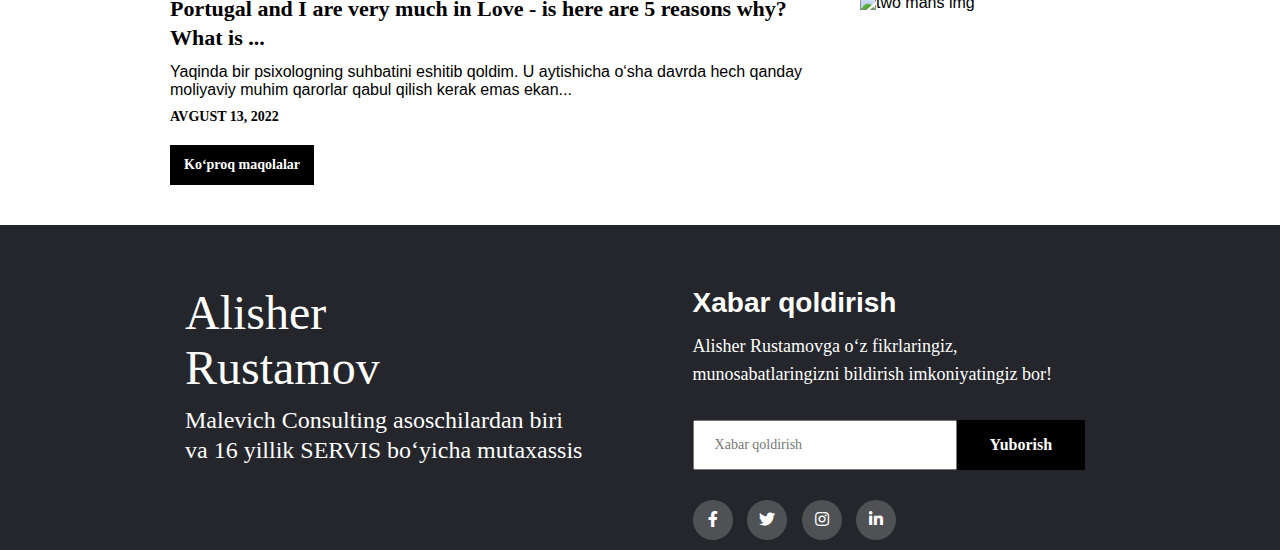
==== commit 83b0af18: "commid" ====
--- a/index.html
+++ b/index.html
@@ -282,9 +282,8 @@
                 o‘sha davrda hech qanday moliyaviy muhim qarorlar qabul qilish
                 kerak emas ekan...
               </p>
-              <div class="news-block__content__data">
-                <span class="news-block__content__date">Avgust 13, 2022</span>
-              </div>
+              <p class="side-bar__article-date">AvGust 13, 2022</p>
+
             </div>
             <img
               class="news-block__img"
@@ -306,9 +305,8 @@
                 o‘sha davrda hech qanday moliyaviy muhim qarorlar qabul qilish
                 kerak emas ekan...
               </p>
-              <div class="news-block__content__data">
-                <span class="news-block__content__date">Avgust 13, 2022</span>
-              </div>
+              <p class="side-bar__article-date">AvGust 13, 2022</p>
+
             </div>
             <img
               class="news-block__img"
@@ -330,9 +328,8 @@
                 o‘sha davrda hech qanday moliyaviy muhim qarorlar qabul qilish
                 kerak emas ekan...
               </p>
-              <div class="news-block__content__data">
-                <span class="news-block__content__date">Avgust 13, 2022</span>
-              </div>
+              <p class="side-bar__article-date">AvGust 13, 2022</p>
+
             </div>
             <img
               class="news-block__img"
@@ -354,9 +351,8 @@
                 o‘sha davrda hech qanday moliyaviy muhim qarorlar qabul qilish
                 kerak emas ekan...
               </p>
-              <div class="news-block__content__data">
-                <span class="news-block__content__date">Avgust 13, 2022</span>
-              </div>
+              <p class="side-bar__article-date">AvGust 13, 2022</p>
+
             </div>
             <img
               class="news-block__img"
--- a/css/style.css
+++ b/css/style.css
@@ -520,7 +520,7 @@
 }
 
 .side-bar__article-date {
-  font-size: 13px;
+  font-size: 14px;
   font-weight: 550;
   line-height: 120%;
   font-style: normal;
--- a/css/media.css
+++ b/css/media.css
@@ -265,7 +265,7 @@
   }
 
   .article__title {
-    font-size: 16px;
+    font-size: 16px !important;
     font-weight: 700;
     line-height: 16px;
     letter-spacing: 0em;
@@ -301,6 +301,7 @@
       max-width: 200px;
       width: 100%;
       height: 120px;
+      object-fit: cover;
   }
   .news-block__content__data{
       margin-top: auto;
@@ -316,7 +317,7 @@
 @media(max-width:580px){
   .news-block__content-title a{
       font-family: HelveticaNeueCyr;
-      font-size: 16px;
+      font-size: 16px ;
       font-weight: 700;
       line-height: 16px;
       letter-spacing: 0em;
@@ -325,11 +326,12 @@
 
   }
   .article__img{
-    width: 118px;
+    width: 118px !important;
+    height: 90px !important;
   }
   .news-block__img{
-      max-width: 120px;
       width: 118px;
+      height: 90px;
   }
   .news-block__content__data{
       font-family: HelveticaNeueCyr;
@@ -337,6 +339,24 @@
       font-weight: 550;
       line-height: 17px;
       letter-spacing: 0em;
+  }
+  .article__data{
+    font-size: 14px;
+  }
+  .news-block__content__data{
+    font-family: HelveticaNeueCyr;
+  font-size: 14px;
+  font-weight: 550;
+  line-height: 17px;
+  letter-spacing: 0em;
+
+  }
+  .article__date{
+    font-family: HelveticaNeueCyr;
+  font-size: 14px;
+  font-weight: 550;
+  line-height: 17px;
+  letter-spacing: 0em;
   }
 }
 
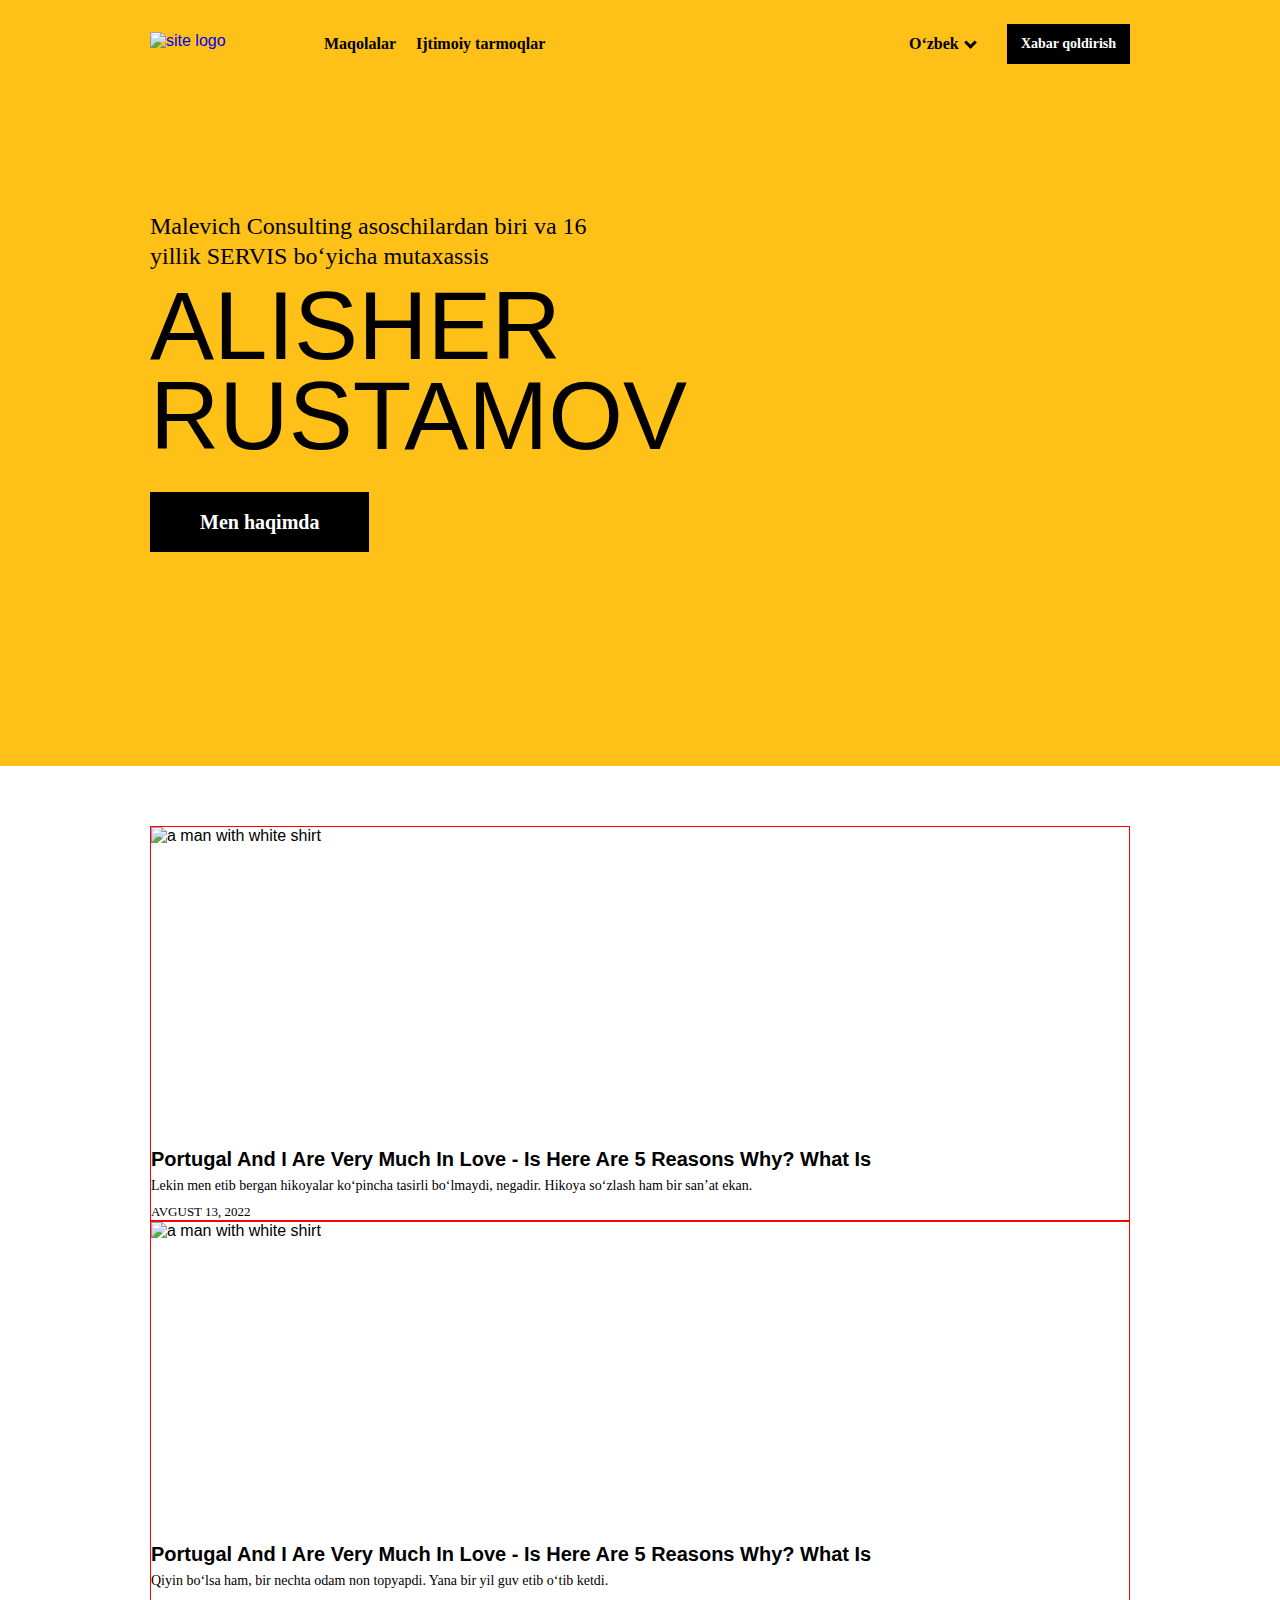
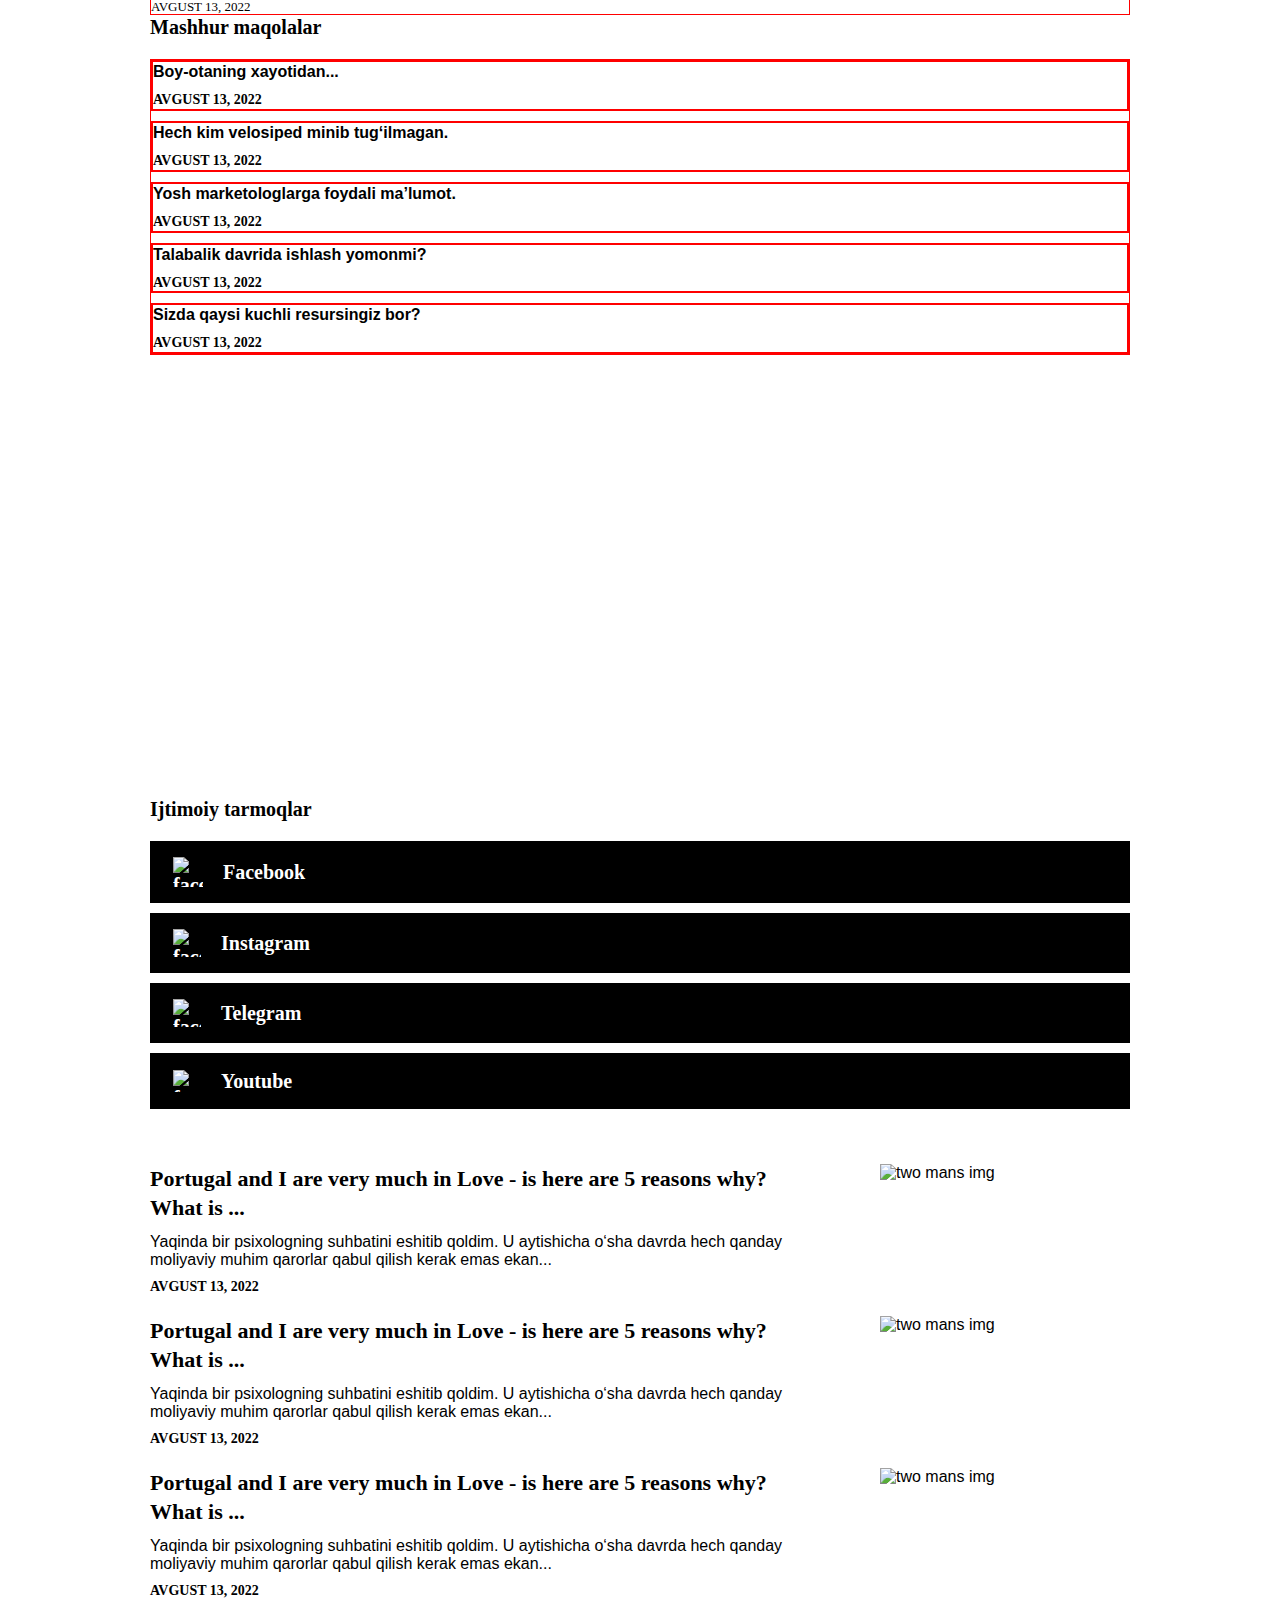
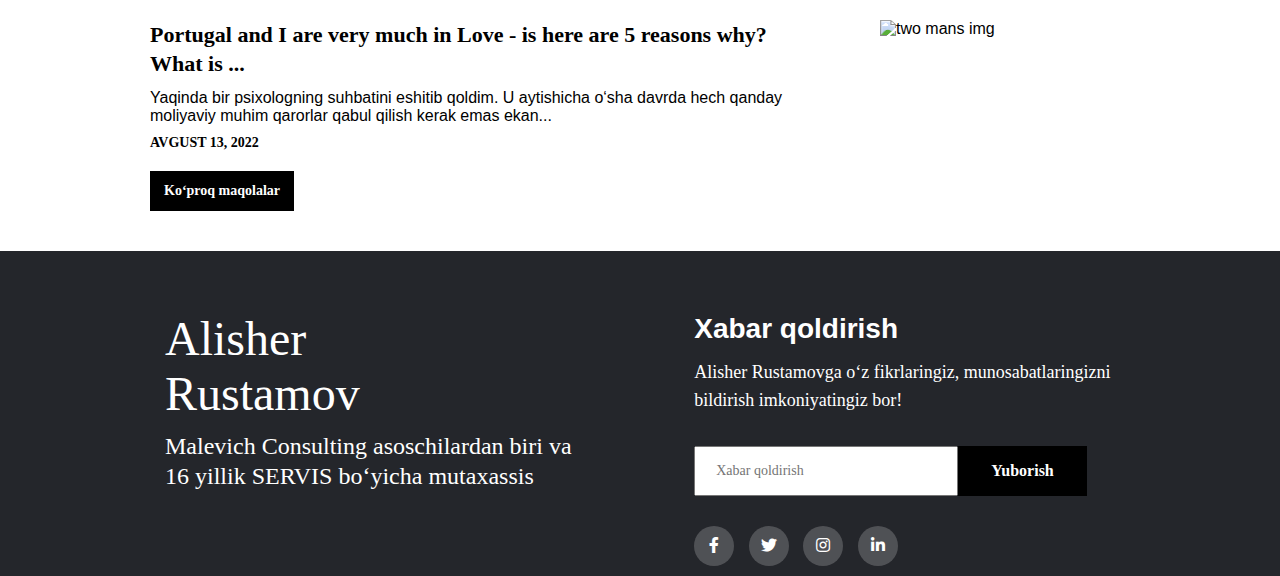
==== commit 25cd4dd1: "About peach" ====
--- a/index.html
+++ b/index.html
@@ -31,7 +31,7 @@
         <nav class="header__nav nav">
           <ul class="nav__list">
             <li class="nav__item">
-              <a class="nav__link" href="#">Men haqimda</a>
+              <a class="nav__link" href="./about.html">Men haqimda</a>
             </li>
             <li class="nav__item">
               <a class="nav__link" href="#">Maqolalar</a>
--- a/css/style.css
+++ b/css/style.css
@@ -186,7 +186,7 @@
 .container {
   width: 100%;
   margin-left: auto;
-  max-width: 980px;
+  max-width: 1020px;
   margin-right: auto;
   padding-left: 20px;
   padding-right: 20px;
@@ -433,7 +433,14 @@
   padding-bottom: 20px;
 }
 .article__content{
+  border: 1px solid red;
   position: relative;
+  transition: color .3s ease  , opacity .3s ease;
+}
+
+.article__content:hover h3{
+  color: #222;
+  opacity: .7;
 }
 .article__content:hover .article__title-link{
 
@@ -506,18 +513,42 @@
 
 .side-bar__articles-list {
   margin-bottom: 30px;
+  border: 1px solid red;
 }
 
 .side-bar__article-item:not(:last-child) {
   margin-bottom: 10px;
 }
 
-.side-bar__article-title {
+.side-bar__article-item{
+  border: 2px solid red ;
+  position: relative;
+}
+
+
+
+.side-bar__article-title a{
   font-size: 16px;
   font-weight: 700;
   line-height: 20px;
   margin-bottom: 10px;
-}
+  color: #000;
+}
+.side-bar__article-title a::after{
+  content: "";
+  position: absolute;
+  top: 0;
+  left: 0;
+  right: 0;
+  width: 100%;
+  height: 100%;
+}
+
+.side-bar__article-item:hover a{
+  color:#222 ; 
+  opacity: .8;
+}
+
 
 .side-bar__article-date {
   font-size: 14px;
@@ -924,3 +955,109 @@
     width: 100%;
 }
 }
+
+
+
+/* about  */
+
+.about__hero {
+  border: 1px solid red;
+  padding-top: 60px;
+  padding-bottom: 60px;
+}
+.container {
+}
+.about__hero__container {
+  display: flex;
+  gap: 40px;
+}
+.about__hero__img {
+}
+.about__hero__info {
+}
+.about__hero__info-title {
+    font-family: HelveticaNeueCyr;
+  font-size: 48px;
+  font-weight: 550;
+  line-height: 50px;
+  letter-spacing: 0em;
+  text-align: left;
+  margin-bottom: 20px;
+
+}
+.yellow {
+  background-color: #ffc017;
+}
+.about__hero__info-text {
+  font-family: HelveticaNeueCyr;
+  font-size: 32px;
+  font-weight: 300;
+  line-height: 35px;
+  letter-spacing: 0em;
+  text-align: left;
+
+}
+.about__infos{
+  padding-bottom: 20px;
+
+}
+
+.about__info{
+font-family: HelveticaNeueCyr;
+font-size: 24px;
+font-weight: 300;
+line-height: 30px;
+letter-spacing: 0em;
+text-align: left;
+
+}
+
+.about__info:not(:last-child){
+  margin-bottom: 20px;
+}
+
+.about__info strong{
+font-weight: 700;
+  
+}
+
+.about__info-strong-text{
+  font-family: HelveticaNeueCyr;
+  font-size: 32px;
+  font-weight: 700;
+  line-height: 35px;
+  letter-spacing: 0em;
+  text-align: left;
+  margin-bottom: 60px;
+
+}
+
+.about__activity-images{
+  display: flex;
+  flex-wrap: wrap;
+  gap: 25px;
+  align-items: center;
+}
+
+.about__activity-images a{
+  display: block;
+  transition: opacity .3 ease;
+}
+.about__activity-images a:hover{
+  opacity: .8;
+}
+
+.about__activity__title{
+  font-family: HelveticaNeueCyr;
+  font-size: 36px;
+  font-weight: 550;
+  line-height: 36px;
+  letter-spacing: 0em;
+  text-align: left;
+  margin-bottom: 20px;
+
+}
+
+.about__activity{
+  margin-bottom: 60px;
+}--- a/css/com.css
+++ b/css/com.css
@@ -1,117 +1,80 @@
-@media (max-width: 900px) {
- 
+@media (max-width:720px){
+    .about__hero{
+        padding-top: 60px;
+        padding-bottom: 57px;
+    }
+    .about__hero__container {
+        align-items: center;
+    }
+    .about__hero__img {
+        width: 165px;
+        height: 220px;
+    }
+    .about__hero__info-title {
+        font-size: 36px;
+        font-weight: 550;
+        line-height: 40px;
+        margin-bottom: 10px;
 
-  
-  
-  
-  
-  
-  .news-block__heading-title {
-    font-size: 36px;
-  }
-  
-  
-  .news-block__content-title {
-    font-size: 20px;
-  }
-  
-  .news-block__content-text {
-    font-size: 16px;
-  }
-  
-  .news-block__content__date {
-    font-size: 13px;
-  }
+    }
+    .about__hero__info-text {
+        font-size: 16px;
+        font-weight: 300;
+        line-height: 16px;
+    }
+    .about__info{
+        font-size: 16px;
+        font-weight: 300;
+        line-height: 20px;
+    }
+    .about__info:not(:last-child){
+        margin-bottom: 10px;
+      }
+      .about__info-strong-text{
+        font-size: 22px;
+        font-weight: 700;
+        line-height: 25px;
 
-  .news-block__heading .btn{
-    display: none;
-  }
+      }
 
-  .hidden-btn{
-    display: block;
-  }
-  
-  
+      .about__activity__title{
+        font-size: 24px;
+        font-weight: 550;
+        line-height: 24px;
+
+      }
+      .about__activity-images{
+        gap: 19px;
+      }
+      .about__activity-images img{
+        max-width: 140px;
+        width: 100%;
+      }
 }
 
-@media (max-width: 720px) {
-    .news-block__content{
-        display: flex;
+@media (max-width:600px){
+    .about__hero{
+        padding-top: 40px;
+        padding-bottom: 37px;
+    }
+    .about__hero__container {
+        align-items: center;
         flex-direction: column;
     }
-    .news-block__content-title {
-        font-size: 24px;
-        font-weight: 700;
-        line-height: 24px;
-        letter-spacing: 0em;
-        text-align: left;
-        margin-bottom: 20px;
-      }
-      .news-block__img{
-        width:200px ;
-        height: 120px;
-        object-fit: cover;
-      }
-      .news-block__content-text {
-        display: none;
+    .about__hero__img {
+        width: 165px;
+        height: 220px;
+    }
+    .about__hero__info-title {
+        font-size: 36px;
+        font-weight: 550;
+        line-height: 40px;
+        margin-bottom: 10px;
 
-      }
-      
-      .news-block__content__date {
-        font-size: 13px;
-        margin-top: auto;
+    }
+    .about__hero__info-text {
         font-size: 16px;
-        font-weight: 550;
-        line-height: 19px;
-      }
-      
-}
-
-@media (max-width: 580px) {
-    .news-block__content{
-        display: flex;
-        flex-direction: column;
+        font-weight: 300;
+        line-height: 16px;
     }
-    .news-block__content-title {
-        font-size: 16px;
-        font-weight: 700;
-        line-height: 16px;
-        letter-spacing: 0em;
-        text-align: left;
-        margin-bottom: 20px;
-      }
-      .news-block__img{
-        width:118px ;
-        height: 90px;
-        object-fit: cover;
-        margin-left: auto;
-        margin-right: 20px;
-      }
-      .news-block__content-text {
-        display: none;
-
-      }
-      
-      .news-block__content__date {
-        font-size: 14px;
-        font-weight: 550;
-        line-height: 17px;
-        letter-spacing: 0em;
-      }
-
-      .news-block__content__wrapper .col-8{
-        /* width: 204px; */
-        padding-right: 0;
-      }
-      .news-block__content__wrapper .col-4{
-        padding: 0;
-      }
-
-      .news-block__content__wrapper{
-        margin-bottom: 20px;
-      }
-      .news-block__content__wrapper:not(:last-child){
-        margin-bottom: 20px;
-      }
-      
-}
+}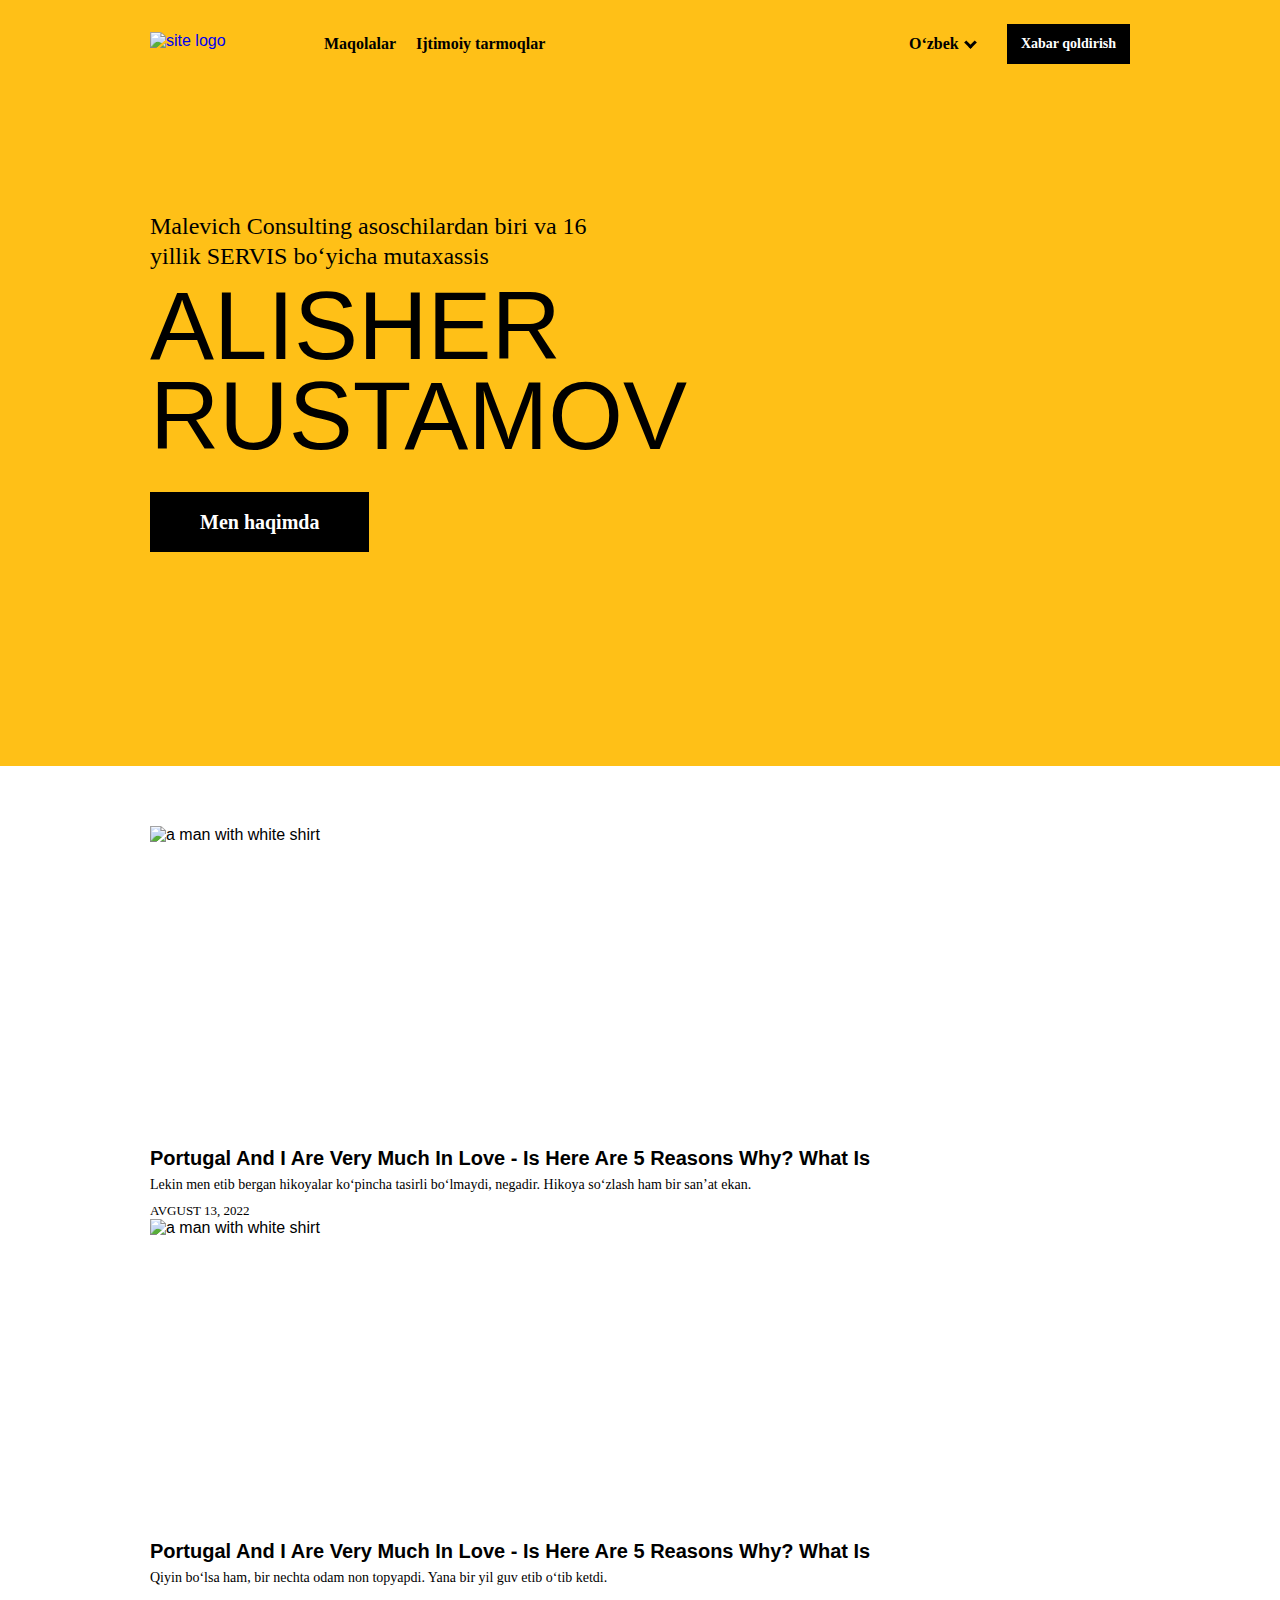
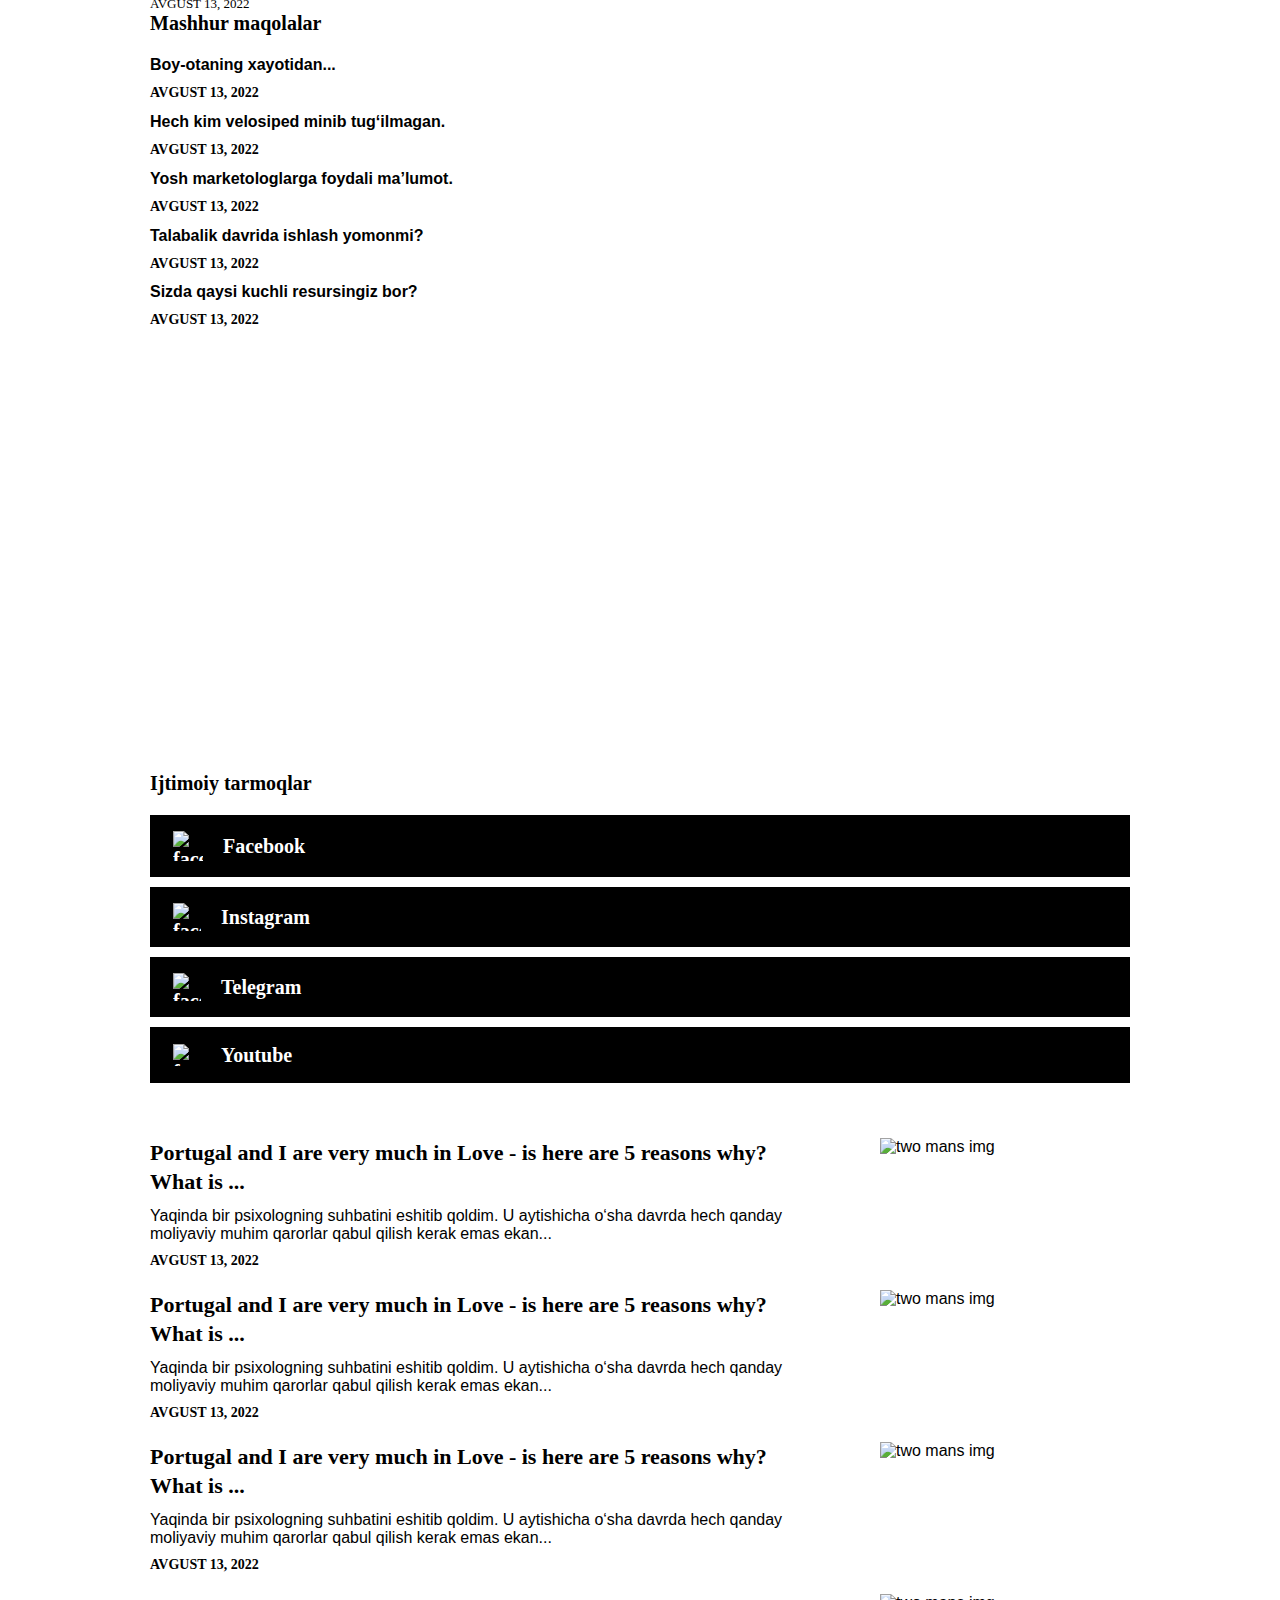
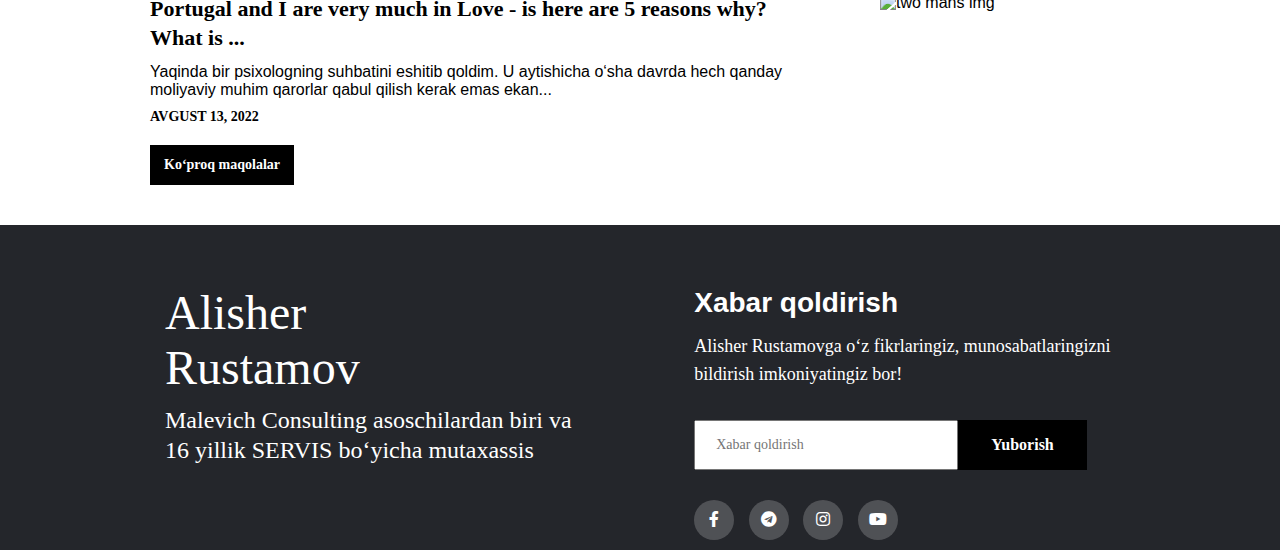
==== commit 9950b484: "commid" ====
--- a/index.html
+++ b/index.html
@@ -18,7 +18,7 @@
 
     <header class="header">
       <div class="header__container container">
-        <a href="#" class="header__logo-link logo">
+        <a href="./index.html" class="header__logo-link logo">
           <img
             class="logo__img"
             src="./img/site-logo.svg"
@@ -34,7 +34,7 @@
               <a class="nav__link" href="./about.html">Men haqimda</a>
             </li>
             <li class="nav__item">
-              <a class="nav__link" href="#">Maqolalar</a>
+              <a class="nav__link" href="./maqola.html">Maqolalar</a>
             </li>
             <li class="nav__item">
               <a class="nav__link" href="#">Ijtimoiy tarmoqlar</a>
@@ -52,7 +52,7 @@
           </span>
         </div>
 
-        <a href="#contact" class="header__btn btn">Xabar qoldirish</a>
+        <a href="#footer" class="header__btn btn">Xabar qoldirish</a>
       </div>
     </header>
 
@@ -69,7 +69,7 @@
               bo‘yicha mutaxassis
             </p>
             <h1 class="hero__title">Alisher Rustamov</h1>
-            <a href="#" class="btn">Men haqimda</a>
+            <a href="./about.html" class="btn">Men haqimda</a>
           </div>
         </div>
       </div>
@@ -89,7 +89,7 @@
                   />
                   <div class="article__content-text">
                     <h3 class="article__title">
-                     <a href="#" class="article__title-link">
+                     <a href="./blog.html" class="article__title-link">
                       Portugal and I are very much in Love - is here are 5
                       reasons why? What is
                      </a>
@@ -111,7 +111,7 @@
                   />
                   <div class="article__content-text">
                     <h3 class="article__title">
-                      <a href="#" class="article__title-link">
+                      <a href="./blog.html" class="article__title-link">
                         Portugal and I are very much in Love - is here are 5
                         reasons why? What is
                        </a>
@@ -133,7 +133,7 @@
                 <ul class="side-bar__articles-list">
                   <li class="side-bar__article-item">
                     <h4 class="side-bar__article-title">
-                     <a href="#" class="side-bar__article-title-link">
+                     <a href="./blog.html" class="side-bar__article-title-link">
                       Boy-otaning xayotidan...
                      </a>
                     </h4>
@@ -141,7 +141,7 @@
                   </li>
                   <li class="side-bar__article-item">
                     <h4 class="side-bar__article-title">
-                      <a href="#" class="side-bar__article-title-link">
+                      <a href="./blog.html" class="side-bar__article-title-link">
                         Hech kim velosiped minib tug‘ilmagan.
                        </a>
                     </h4>
@@ -149,7 +149,7 @@
                   </li>
                   <li class="side-bar__article-item">
                     <h4 class="side-bar__article-title">
-                      <a href="#" class="side-bar__article-title-link">
+                      <a href="./blog.html" class="side-bar__article-title-link">
                         Yosh marketologlarga foydali ma’lumot.
                        </a>
                     </h4>
@@ -157,7 +157,7 @@
                   </li>
                   <li class="side-bar__article-item">
                     <h4 class="side-bar__article-title">
-                      <a href="#" class="side-bar__article-title-link">
+                      <a href="./blog.html" class="side-bar__article-title-link">
                         Talabalik davrida ishlash yomonmi?
                        </a>
                     </h4>
@@ -165,7 +165,7 @@
                   </li>
                   <li class="side-bar__article-item">
                     <h4 class="side-bar__article-title">
-                      <a href="#" class="side-bar__article-title-link">
+                      <a href="./blog.html" class="side-bar__article-title-link">
                         Sizda qaysi kuchli resursingiz bor?
                        </a>
                     </h4>
@@ -272,7 +272,7 @@
           <div class="news-block__content__wrapper">
             <div class="news-block__content">
               <h2 class="news-block__content-title">
-                <a href="#" class="news-block__content-title-link">
+                <a href="./blog.html" class="news-block__content-title-link">
                   Portugal and I are very much in Love - is here are 5 reasons why? What is
                   ...
                 </a>
@@ -295,7 +295,7 @@
           <div class="news-block__content__wrapper">
             <div class="news-block__content">
               <h2 class="news-block__content-title">
-                <a href="#" class="news-block__content-title-link">
+                <a href="./blog.html" class="news-block__content-title-link">
                   Portugal and I are very much in Love - is here are 5 reasons why? What is
                   ...
                 </a>
@@ -318,7 +318,7 @@
           <div class="news-block__content__wrapper">
             <div class="news-block__content">
               <h2 class="news-block__content-title">
-                <a href="#" class="news-block__content-title-link">
+                <a href="./blog.html" class="news-block__content-title-link">
                   Portugal and I are very much in Love - is here are 5 reasons why? What is
                   ...
                 </a>
@@ -341,7 +341,7 @@
           <div class="news-block__content__wrapper">
             <div class="news-block__content">
               <h2 class="news-block__content-title">
-                <a href="#" class="news-block__content-title-link">
+                <a href="./blog.html" class="news-block__content-title-link">
                   Portugal and I are very much in Love - is here are 5 reasons why? What is
                   ...
                 </a>
@@ -450,7 +450,7 @@
 
     
 
-    <footer class="footer">
+    <footer class="footer" id="footer">
         <div class="container">
             <div class="row">
                 <div class="footer-col">
@@ -479,9 +479,9 @@
 
                           <div class="social-links">
                             <a href="#"><i class="fab fa-facebook-f"></i></a>
-                            <a href="#"><i class="fab fa-twitter"></i></a>
+                            <a href="#"><i class="fab fa-telegram"></i></a>
                             <a href="#"><i class="fab fa-instagram"></i></a>
-                            <a href="#"><i class="fab fa-linkedin-in"></i></a>
+                            <a href="#"><i class="fab fa-youtube"></i></a>
                         </div>
                     
                 </div>
--- a/css/style.css
+++ b/css/style.css
@@ -433,7 +433,6 @@
   padding-bottom: 20px;
 }
 .article__content{
-  border: 1px solid red;
   position: relative;
   transition: color .3s ease  , opacity .3s ease;
 }
@@ -513,7 +512,6 @@
 
 .side-bar__articles-list {
   margin-bottom: 30px;
-  border: 1px solid red;
 }
 
 .side-bar__article-item:not(:last-child) {
@@ -521,7 +519,6 @@
 }
 
 .side-bar__article-item{
-  border: 2px solid red ;
   position: relative;
 }
 
@@ -961,7 +958,6 @@
 /* about  */
 
 .about__hero {
-  border: 1px solid red;
   padding-top: 60px;
   padding-bottom: 60px;
 }
@@ -987,6 +983,7 @@
 }
 .yellow {
   background-color: #ffc017;
+  padding: 0 10px;
 }
 .about__hero__info-text {
   font-family: HelveticaNeueCyr;
@@ -1060,4 +1057,165 @@
 
 .about__activity{
   margin-bottom: 60px;
-}+}
+
+.articl__text{
+  font-family: Georgia;
+  font-size: 64px;
+  font-weight: 400;
+  line-height: 73px;
+  letter-spacing: 0em;
+  text-align: left;
+  margin-bottom: 60px;
+}
+
+.articl{
+  padding-top: 60px;
+}
+
+.site-main.blog{
+  padding-top: 60px;
+}
+
+.blog__container{
+  max-width: 720px;
+  width: 100%;
+}
+
+.blog__img{
+  width: 100%;
+  margin-bottom: 40px;
+}
+
+.blog__title{
+  font-family: HelveticaNeueCyr;
+  font-size: 48px;
+  font-weight: 700;
+  line-height: 48px;
+  letter-spacing: 0em;
+  text-align: left;
+  margin-bottom: 40px;
+
+}
+
+.blog__text:not(:last-child){
+
+font-family: Georgia;
+font-size: 21px;
+font-weight: 400;
+line-height: 32px;
+letter-spacing: 0em;
+text-align: left;
+margin-bottom: 40px;
+}
+
+.blog__text strong{
+  display: block;
+  font-family: HelveticaNeueCyr;
+  font-size: 21px;
+  font-weight: 700;
+  line-height: 32px;
+  letter-spacing: 0em;
+  text-align: left;
+  
+}
+
+.useful-articles-title{
+  font-family: HelveticaNeueCyr;
+  font-size: 20px;
+  font-weight: 700;
+  line-height: 20px;
+  letter-spacing: -0.04em;
+  text-align: left;
+  margin-bottom: 10px;
+
+}
+
+.line{
+  border: none;
+  height: 1px ;
+  width: 100%;
+  background-color: #A9A9A9;
+  margin-bottom: 20px;
+}
+
+.wrapper {
+  padding-top: 20px;
+}
+
+h1 {
+  font-size: 20px;
+  font-weight: bold;
+  margin-bottom: 20px;
+}
+
+/* ------------------------------ PAGINTION BEGIN ------------------------------ */
+.pager {
+  margin: 0 0 3.75rem;
+  font-size: 0;
+}
+.pager__item {
+  display: inline-block;
+  vertical-align: top;
+  font-size: 1.125rem;
+  font-weight: bold;
+  margin: 0 2px;
+}
+.pager__item.active .pager__link {
+  background-color: #ffc017;
+  border-color: #ffc017;
+  color: #fff;
+  text-decoration: none;
+}
+.pager__item--prev svg, .pager__item--next svg {
+  width: 8px;
+  height: 12px;
+}
+.pager__item--next .pager__link svg {
+  transform: rotate(180deg);
+  transform-origin: center center;
+}
+.pager__link {
+  position: relative;
+  border-radius: 4px;
+  display: block;
+  text-align: center;
+  width: 2.625rem;
+  height: 2.625rem;
+  line-height: 2.625rem;
+  margin-left: -1px;
+  color: #2f3640;
+  text-decoration: none;
+  transition: 0.3s;
+}
+.pager__link:hover, .pager__link:focus, .pager__link:active {
+  background-color: #ffb74d;
+  border-color: #ffb74d;
+  color: #fff;
+  text-decoration: none;
+}
+.pager__link:hover svg path, .pager__link:focus svg path, .pager__link:active svg path {
+  fill: #fff;
+}
+.pager .pager__item.active + .pager__item .pager__link, .pager .pager__item:hover + .pager__item .pager__link {
+  border-left-color: #ffb74d;
+}
+
+@media screen and (max-width: 576px) {
+  .pager__item {
+    position: absolute;
+    top: -9999px;
+    left: -9999px;
+  }
+  .pager__item.active, .pager__item:first-of-type, .pager__item:last-of-type, .pager__item:nth-of-type(2), .pager__item:nth-last-of-type(2) {
+    position: initial;
+    top: initial;
+    left: initial;
+  }
+  .pager__item.active + li {
+    position: initial;
+    top: initial;
+    left: initial;
+  }
+}
+/* ------------------------------ PAGINTION END ------------------------------ */